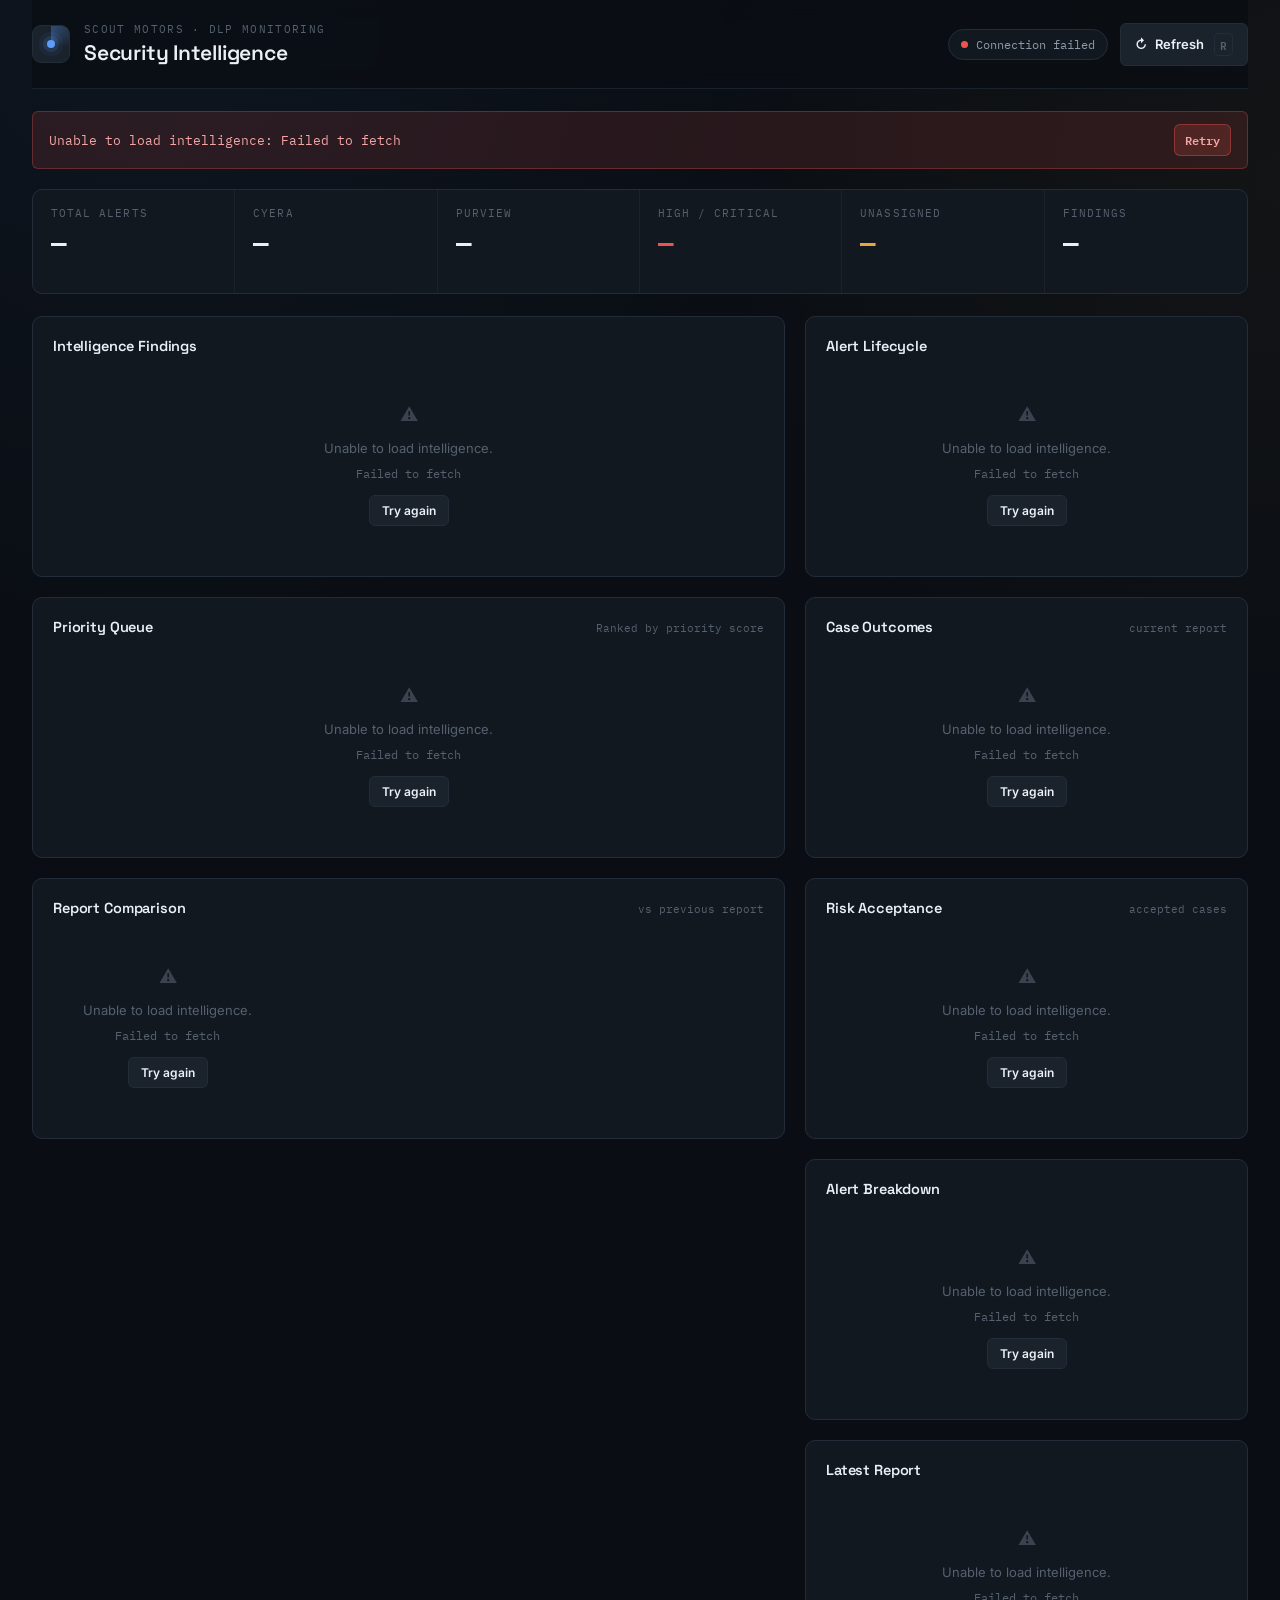
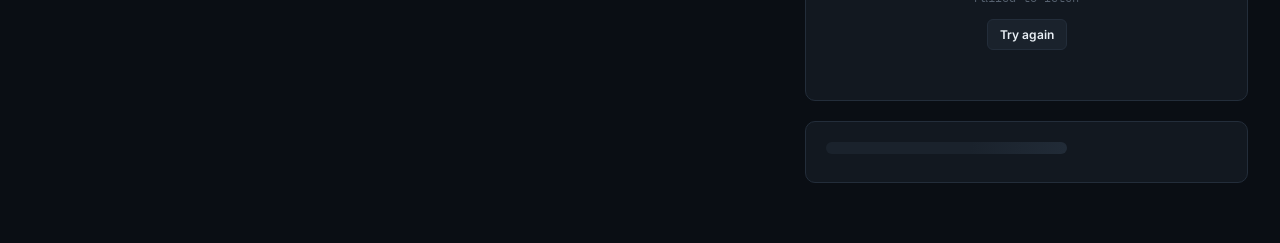
==== intelligence.html @ ea6da0ce "added risk accepted and case outcomes section" ====
<!DOCTYPE html>
<html lang="en">

<head>
    <meta charset="UTF-8">
    <meta name="viewport" content="width=device-width, initial-scale=1.0">
    <title>Security Intelligence</title>

    <link rel="preconnect" href="https://fonts.googleapis.com">
    <link rel="preconnect" href="https://fonts.gstatic.com" crossorigin>
    <link
        href="https://fonts.googleapis.com/css2?family=Space+Grotesk:wght@500;600;700&family=Inter:wght@400;500;600;700&family=IBM+Plex+Mono:wght@400;500;600&display=swap"
        rel="stylesheet">

    <style>
        /* ============================================
       TOKENS
    ============================================ */

        :root {
            --bg: #0a0e14;
            --bg-panel: #121820;
            --bg-raised: #1a222c;
            --bg-raised-hover: #212b37;
            --border: #232d3a;
            --border-soft: #1a222c;
            --border-strong: #2e3a49;

            --text-primary: #eaf0f6;
            --text-secondary: #8d99aa;
            --text-tertiary: #56616f;

            --amber: #e8a63c;
            --amber-dim: rgba(232, 166, 60, .13);
            --red: #ef5350;
            --red-dim: rgba(239, 83, 80, .13);
            --green: #3fb968;
            --green-dim: rgba(63, 185, 104, .13);
            --blue: #5b9df9;
            --blue-dim: rgba(91, 157, 249, .13);
            --grey: #8d99aa;
            --grey-dim: rgba(141, 153, 170, .13);

            --font-display: "Space Grotesk", sans-serif;
            --font-body: "Inter", sans-serif;
            --font-mono: "IBM Plex Mono", monospace;

            --radius: 10px;
            --radius-sm: 6px;

            --ease: cubic-bezier(.4, 0, .2, 1);
        }

        * {
            box-sizing: border-box;
            margin: 0;
            padding: 0;
        }

        html {
            scroll-behavior: smooth;
        }

        body {
            font-family: var(--font-body);
            background: var(--bg);
            background-image:
                radial-gradient(circle at 12% 0%, rgba(91, 157, 249, .05), transparent 45%),
                radial-gradient(circle at 100% 20%, rgba(232, 166, 60, .04), transparent 40%);
            background-attachment: fixed;
            color: var(--text-primary);
            -webkit-font-smoothing: antialiased;
        }

        ::selection {
            background: var(--blue-dim);
            color: var(--text-primary);
        }

        button:focus-visible,
        [tabindex]:focus-visible,
        a:focus-visible {
            outline: 2px solid var(--blue);
            outline-offset: 2px;
            border-radius: 3px;
        }

        /* thin, quiet scrollbars that fit the panel language */
        ::-webkit-scrollbar {
            width: 8px;
            height: 8px;
        }

        ::-webkit-scrollbar-track {
            background: transparent;
        }

        ::-webkit-scrollbar-thumb {
            background: var(--border-strong);
            border-radius: 999px;
        }

        ::-webkit-scrollbar-thumb:hover {
            background: #3a4a5c;
        }

        .page {
            max-width: 1440px;
            margin: 0 auto;
            padding: 0 32px 60px;
        }

        /* ============================================
       TOPBAR (sticky, glassy — the surface you always see)
    ============================================ */

        .topbar {
            position: sticky;
            top: 0;
            z-index: 40;
            display: flex;
            justify-content: space-between;
            align-items: center;
            gap: 20px;
            padding: 22px 0;
            margin-bottom: 22px;
            background: rgba(10, 14, 20, .82);
            backdrop-filter: blur(10px);
            -webkit-backdrop-filter: blur(10px);
            border-bottom: 1px solid var(--border-soft);
        }

        .brand {
            display: flex;
            align-items: center;
            gap: 14px;
        }

        .brand-mark {
            position: relative;
            width: 38px;
            height: 38px;
            border-radius: 9px;
            background: var(--bg-raised);
            border: 1px solid var(--border);
            display: flex;
            align-items: center;
            justify-content: center;
            flex-shrink: 0;
            overflow: hidden;
        }

        /* quiet radar sweep — reinforces "monitoring", not decoration */
        .brand-mark::after {
            content: "";
            position: absolute;
            inset: 0;
            background: conic-gradient(from 0deg, rgba(91, 157, 249, .35), transparent 28%);
            animation: sweep 4s linear infinite;
        }

        .brand-mark::before {
            content: "";
            width: 8px;
            height: 8px;
            border-radius: 50%;
            background: var(--blue);
            box-shadow: 0 0 0 4px var(--blue-dim), 0 0 0 8px rgba(91, 157, 249, .06);
            z-index: 1;
        }

        @keyframes sweep {
            to {
                transform: rotate(360deg);
            }
        }

        .brand-text .eyebrow {
            font-family: var(--font-mono);
            font-size: 11px;
            letter-spacing: .12em;
            color: var(--text-tertiary);
            text-transform: uppercase;
            margin-bottom: 3px;
        }

        .brand-text h1 {
            font-family: var(--font-display);
            font-size: 21px;
            font-weight: 600;
            letter-spacing: -.01em;
        }

        .topbar-actions {
            display: flex;
            align-items: center;
            gap: 12px;
        }

        .live-pill {
            display: flex;
            align-items: center;
            gap: 8px;
            font-family: var(--font-mono);
            font-size: 12px;
            color: var(--text-secondary);
            padding: 7px 12px;
            border: 1px solid var(--border);
            border-radius: 999px;
            background: var(--bg-panel);
            transition: border-color .2s var(--ease);
        }

        .live-dot {
            width: 7px;
            height: 7px;
            border-radius: 50%;
            background: var(--green);
            animation: pulse-dot 2s ease-in-out infinite;
        }

        .live-dot.is-loading {
            background: var(--blue);
        }

        .live-dot.is-error {
            background: var(--red);
            animation: none;
        }

        @keyframes pulse-dot {

            0%,
            100% {
                opacity: 1;
                box-shadow: 0 0 0 0 rgba(63, 185, 104, .45);
            }

            50% {
                opacity: .6;
                box-shadow: 0 0 0 5px rgba(63, 185, 104, 0);
            }
        }

        button {
            font-family: var(--font-body);
            border: none;
            cursor: pointer;
            border-radius: var(--radius-sm);
        }

        .btn-refresh {
            display: flex;
            align-items: center;
            gap: 8px;
            background: var(--bg-raised);
            border: 1px solid var(--border);
            color: var(--text-primary);
            padding: 9px 14px;
            font-size: 13px;
            font-weight: 600;
            transition: background .15s var(--ease), border-color .15s var(--ease), transform .15s var(--ease);
        }

        .btn-refresh:hover {
            background: var(--bg-raised-hover);
            border-color: var(--border-strong);
        }

        .btn-refresh:active {
            transform: scale(.97);
        }

        .btn-refresh .icon {
            display: inline-block;
            transition: transform .5s ease;
            line-height: 1;
        }

        .btn-refresh.is-loading .icon {
            animation: spin .8s linear infinite;
        }

        @keyframes spin {
            to {
                transform: rotate(360deg);
            }
        }

        .kbd-hint {
            font-family: var(--font-mono);
            font-size: 10.5px;
            color: var(--text-tertiary);
            border: 1px solid var(--border);
            border-radius: 4px;
            padding: 1px 5px;
            margin-left: 2px;
        }

        /* ============================================
       STATUS / ERROR BANNER
    ============================================ */

        .status-banner {
            display: none;
            justify-content: space-between;
            align-items: center;
            gap: 14px;
            margin-bottom: 20px;
            padding: 12px 16px;
            border-radius: var(--radius-sm);
            font-size: 13px;
            font-family: var(--font-mono);
            animation: fade-in-down .25s var(--ease);
        }

        .status-banner.loading {
            display: flex;
            background: var(--blue-dim);
            color: #a9c9fb;
            border: 1px solid rgba(91, 157, 249, .25);
        }

        .status-banner.error {
            display: flex;
            background: var(--red-dim);
            color: #f5a5a3;
            border: 1px solid rgba(239, 83, 80, .3);
        }

        .status-banner-text {
            display: flex;
            align-items: center;
            gap: 10px;
        }

        .status-retry {
            background: rgba(239, 83, 80, .18);
            border: 1px solid rgba(239, 83, 80, .4);
            color: #f5a5a3;
            font-family: var(--font-mono);
            font-size: 12px;
            font-weight: 600;
            padding: 5px 10px;
            white-space: nowrap;
            transition: background .15s var(--ease);
        }

        .status-retry:hover {
            background: rgba(239, 83, 80, .3);
        }

        @keyframes fade-in-down {
            from {
                opacity: 0;
                transform: translateY(-6px);
            }

            to {
                opacity: 1;
                transform: translateY(0);
            }
        }

        /* ============================================
       READOUT STRIP
    ============================================ */

        .readout-strip {
            display: grid;
            grid-template-columns: repeat(6, 1fr);
            background: var(--bg-panel);
            border: 1px solid var(--border);
            border-radius: var(--radius);
            margin-bottom: 22px;
            overflow: hidden;
        }

        .readout-cell {
            position: relative;
            padding: 16px 18px;
            border-right: 1px solid var(--border-soft);
            transition: background .15s var(--ease);
        }

        .readout-cell:hover {
            background: rgba(255, 255, 255, .015);
        }

        .readout-cell:last-child {
            border-right: none;
        }

        .readout-label {
            font-family: var(--font-mono);
            font-size: 10.5px;
            letter-spacing: .1em;
            text-transform: uppercase;
            color: var(--text-tertiary);
            margin-bottom: 8px;
        }

        .readout-value {
            font-family: var(--font-mono);
            font-size: 26px;
            font-weight: 600;
            line-height: 1;
            color: var(--text-primary);
            font-variant-numeric: tabular-nums;
            transition: color .2s var(--ease);
        }

        .readout-value.accent-red {
            color: var(--red);
        }

        .readout-value.accent-amber {
            color: var(--amber);
        }

        .readout-value.is-alert {
            animation: value-alert 2.4s ease-in-out infinite;
        }

        @keyframes value-alert {

            0%,
            100% {
                text-shadow: 0 0 0 rgba(239, 83, 80, 0);
            }

            50% {
                text-shadow: 0 0 14px rgba(239, 83, 80, .45);
            }
        }

        .readout-delta {
            margin-top: 8px;
            font-family: var(--font-mono);
            font-size: 11.5px;
            display: flex;
            align-items: center;
            gap: 4px;
            min-height: 15px;
        }

        .readout-delta.up {
            color: var(--red);
        }

        .readout-delta.down {
            color: var(--green);
        }

        .readout-delta.flat {
            color: var(--text-tertiary);
        }

        /* ============================================
       MAIN GRID
    ============================================ */

        .main-grid {
            display: grid;
            grid-template-columns: minmax(0, 1.7fr) minmax(310px, 1fr);
            gap: 20px;
            align-items: start;
        }

        .col {
            display: flex;
            flex-direction: column;
            gap: 20px;
        }

        .panel {
            background: var(--bg-panel);
            border: 1px solid var(--border);
            border-radius: var(--radius);
            padding: 20px;
            transition: border-color .2s var(--ease);
        }

        .panel-head {
            display: flex;
            justify-content: space-between;
            align-items: baseline;
            margin-bottom: 16px;
        }

        .panel-title {
            font-family: var(--font-display);
            font-size: 14.5px;
            font-weight: 600;
            letter-spacing: -.01em;
        }

        .panel-meta {
            font-family: var(--font-mono);
            font-size: 11px;
            color: var(--text-tertiary);
        }

        /* ============================================
       ROW ENTRANCE ANIMATION
       (applied via inline animation-delay from JS —
       purely presentational, no data logic involved)
    ============================================ */

        .row-anim {
            animation: rise-in .35s var(--ease) both;
        }

        @keyframes rise-in {
            from {
                opacity: 0;
                transform: translateY(6px);
            }

            to {
                opacity: 1;
                transform: translateY(0);
            }
        }

        @media (prefers-reduced-motion: reduce) {
            .row-anim {
                animation: none;
            }
        }

        /* ============================================
       FINDINGS
    ============================================ */

        .finding-row {
            display: grid;
            grid-template-columns: 3px 1fr;
            gap: 14px;
            padding: 13px 0;
            border-bottom: 1px solid var(--border-soft);
        }

        .finding-row:last-child {
            border-bottom: none;
            padding-bottom: 0;
        }

        .finding-row:first-child {
            padding-top: 0;
        }

        .finding-bar {
            border-radius: 3px;
        }

        .finding-bar.priority-high {
            background: var(--red);
        }

        .finding-bar.priority-medium {
            background: var(--amber);
        }

        .finding-bar.priority-low {
            background: var(--green);
        }

        .finding-top {
            display: flex;
            justify-content: space-between;
            align-items: center;
            gap: 10px;
            margin-bottom: 5px;
        }

        .finding-type {
            font-family: var(--font-mono);
            font-size: 11px;
            letter-spacing: .06em;
            text-transform: uppercase;
            color: var(--text-secondary);
        }

        .badge {
            font-family: var(--font-mono);
            font-size: 10.5px;
            letter-spacing: .04em;
            text-transform: uppercase;
            font-weight: 600;
            padding: 3px 8px;
            border-radius: 4px;
            white-space: nowrap;
        }

        .badge.priority-high {
            background: var(--red-dim);
            color: var(--red);
        }

        .badge.priority-medium {
            background: var(--amber-dim);
            color: var(--amber);
        }

        .badge.priority-low {
            background: var(--green-dim);
            color: var(--green);
        }

        .finding-message {
            font-size: 13.5px;
            line-height: 1.5;
            color: var(--text-primary);
        }

        /* ============================================
       PRIORITY QUEUE (signature element)
    ============================================ */

        .queue-row {
            display: grid;
            grid-template-columns: 26px 1fr 108px;
            gap: 14px;
            align-items: center;
            padding: 12px 10px;
            border-radius: var(--radius-sm);
            border: 1px solid transparent;
            transition: background .12s var(--ease), border-color .12s var(--ease);
        }

        .queue-row+.queue-row {
            margin-top: 2px;
        }

        .queue-row:hover {
            background: var(--bg-raised);
            border-color: var(--border);
        }

        .queue-rank {
            font-family: var(--font-mono);
            font-size: 12px;
            color: var(--text-tertiary);
            text-align: right;
        }

        .queue-main {
            min-width: 0;
        }

        .queue-name-row {
            display: flex;
            align-items: center;
            gap: 8px;
            margin-bottom: 5px;
        }

        .sev-dot {
            width: 7px;
            height: 7px;
            border-radius: 50%;
            flex-shrink: 0;
        }

        .sev-dot.sev-critical,
        .sev-dot.sev-high {
            background: var(--red);
            box-shadow: 0 0 0 3px var(--red-dim);
        }

        .sev-dot.sev-medium {
            background: var(--amber);
            box-shadow: 0 0 0 3px var(--amber-dim);
        }

        .sev-dot.sev-low {
            background: var(--green);
            box-shadow: 0 0 0 3px var(--green-dim);
        }

        .sev-dot.sev-unknown {
            background: var(--text-tertiary);
        }

        .queue-name {
            font-size: 13.5px;
            font-weight: 500;
            color: var(--text-primary);
            white-space: nowrap;
            overflow: hidden;
            text-overflow: ellipsis;
        }

        .queue-chips {
            display: flex;
            flex-wrap: wrap;
            gap: 6px;
        }

        .chip {
            font-family: var(--font-mono);
            font-size: 10.5px;
            color: var(--text-secondary);
            background: var(--bg-raised);
            border: 1px solid var(--border);
            padding: 2px 7px;
            border-radius: 4px;
            white-space: nowrap;
            transition: border-color .15s var(--ease), color .15s var(--ease);
        }

        .chip:hover {
            border-color: var(--border-strong);
            color: var(--text-primary);
        }

        .chip.chip-status {
            color: var(--text-primary);
            border-color: var(--border-strong);
        }

        .queue-score {
            display: flex;
            flex-direction: column;
            align-items: flex-end;
            gap: 5px;
        }

        .queue-score-value {
            font-family: var(--font-mono);
            font-size: 12px;
            font-weight: 600;
            font-variant-numeric: tabular-nums;
        }

        .score-gauge {
            width: 84px;
            height: 4px;
            border-radius: 3px;
            background: var(--border);
            overflow: hidden;
        }

        .score-gauge-fill {
            height: 100%;
            border-radius: 3px;
            width: 0;
            transition: width .6s var(--ease);
        }

        .score-gauge-fill.priority-high {
            background: var(--red);
        }

        .score-gauge-fill.priority-medium {
            background: var(--amber);
        }

        .score-gauge-fill.priority-low {
            background: var(--green);
        }

        /* ============================================
       COMPARISON
    ============================================ */

        .compare-grid {
            display: grid;
            grid-template-columns: repeat(3, 1fr);
            gap: 12px;
        }

        .compare-card {
            background: var(--bg-raised);
            border: 1px solid var(--border);
            border-radius: var(--radius-sm);
            padding: 14px;
            transition: border-color .15s var(--ease), transform .15s var(--ease);
        }

        .compare-card:hover {
            border-color: var(--border-strong);
            transform: translateY(-1px);
        }

        .compare-label {
            font-family: var(--font-mono);
            font-size: 10.5px;
            letter-spacing: .06em;
            text-transform: uppercase;
            color: var(--text-tertiary);
            margin-bottom: 10px;
        }

        .compare-values {
            display: flex;
            align-items: baseline;
            gap: 7px;
            margin-bottom: 8px;
        }

        .compare-current {
            font-family: var(--font-mono);
            font-size: 22px;
            font-weight: 600;
            font-variant-numeric: tabular-nums;
        }

        .compare-previous {
            font-family: var(--font-mono);
            font-size: 12px;
            color: var(--text-tertiary);
        }

        .compare-delta {
            font-family: var(--font-mono);
            font-size: 12px;
            display: flex;
            align-items: center;
            gap: 4px;
        }

        .compare-delta.up {
            color: var(--red);
        }

        .compare-delta.down {
            color: var(--green);
        }

        .compare-delta.flat {
            color: var(--text-tertiary);
        }

        /* ============================================
       LIFECYCLE
    ============================================ */

        .lifecycle-bar {
            display: flex;
            height: 10px;
            width: 100%;
            border-radius: 999px;
            overflow: hidden;
            background: var(--border);
            margin-bottom: 14px;
        }

        .lifecycle-new {
            height: 100%;
            background: var(--blue);
            width: 0;
            transition: width .6s var(--ease);
        }

        .lifecycle-carried {
            height: 100%;
            background: var(--text-tertiary);
            width: 0;
            transition: width .6s var(--ease) .1s;
        }

        .lifecycle-legend {
            display: flex;
            flex-direction: column;
            gap: 8px;
            font-size: 12.5px;
        }

        .lifecycle-legend-row {
            display: flex;
            align-items: center;
            justify-content: space-between;
        }

        .lifecycle-legend-key {
            display: flex;
            align-items: center;
            gap: 8px;
            color: var(--text-secondary);
        }

        .legend-swatch {
            width: 8px;
            height: 8px;
            border-radius: 2px;
        }

        .legend-swatch.new {
            background: var(--blue);
        }

        .legend-swatch.carried {
            background: var(--text-tertiary);
        }

        .lifecycle-legend-value {
            font-family: var(--font-mono);
            color: var(--text-primary);
            font-variant-numeric: tabular-nums;
        }

        /* ============================================
   SECURITY INTELLIGENCE EXTENSIONS
============================================ */

        /* --------------------------------------------
   GENERIC INTELLIGENCE METRICS
--------------------------------------------- */

        .intel-summary-grid {
            display: grid;
            grid-template-columns: repeat(2, 1fr);
            gap: 8px;
            margin-bottom: 18px;
        }

        .intel-stat {
            background: var(--bg-raised);
            border: 1px solid var(--border);
            border-radius: var(--radius-sm);
            padding: 11px 12px;
        }

        .intel-stat span {
            display: block;
            font-family: var(--font-mono);
            font-size: 9.5px;
            letter-spacing: .06em;
            text-transform: uppercase;
            color: var(--text-tertiary);
            margin-bottom: 6px;
        }

        .intel-stat strong {
            display: block;
            font-family: var(--font-mono);
            font-size: 20px;
            font-weight: 600;
            font-variant-numeric: tabular-nums;
        }

        .intel-stat small {
            display: block;
            margin-top: 5px;
            font-family: var(--font-mono);
            font-size: 10.5px;
            color: var(--text-secondary);
        }

        .intel-stat .accent-amber {
            color: var(--amber);
        }

        .intel-stat .accent-blue {
            color: var(--blue);
        }


        /* --------------------------------------------
   SUBSECTIONS
--------------------------------------------- */

        .intel-subsection {
            margin-top: 18px;
            padding-top: 18px;
            border-top: 1px solid var(--border-soft);
        }

        .intel-subsection-title {
            font-family: var(--font-mono);
            font-size: 10.5px;
            letter-spacing: .08em;
            text-transform: uppercase;
            color: var(--text-tertiary);
            margin-bottom: 12px;
        }


        /* --------------------------------------------
   INTELLIGENCE BARS
--------------------------------------------- */

        .intel-bars {
            display: flex;
            flex-direction: column;
            gap: 8px;
        }

        .intel-bar-row {
            display: grid;
            grid-template-columns: 82px 1fr 34px;
            align-items: center;
            gap: 9px;
        }

        .intel-bar-label {
            font-size: 12px;
            color: var(--text-secondary);
            white-space: nowrap;
            overflow: hidden;
            text-overflow: ellipsis;
        }

        .intel-bar-track {
            height: 6px;
            border-radius: 3px;
            background: var(--bg-raised);
            overflow: hidden;
        }

        .intel-bar-fill {
            height: 100%;
            width: 0;
            border-radius: 3px;
            transition: width .6s var(--ease);
        }

        .intel-bar-fill.tone-red {
            background: var(--red);
        }

        .intel-bar-fill.tone-amber {
            background: var(--amber);
        }

        .intel-bar-fill.tone-green {
            background: var(--green);
        }

        .intel-bar-fill.tone-blue {
            background: var(--blue);
        }

        .intel-bar-value {
            font-family: var(--font-mono);
            font-size: 11.5px;
            color: var(--text-primary);
            text-align: right;
            font-variant-numeric: tabular-nums;
        }


        /* --------------------------------------------
   CASE SEVERITY TABLE
--------------------------------------------- */

        .case-severity-table {
            border: 1px solid var(--border);
            border-radius: var(--radius-sm);
            overflow: hidden;
        }

        .case-severity-header,
        .case-severity-row {
            display: grid;
            grid-template-columns: 1fr 70px 90px;
            align-items: center;
            gap: 10px;
            padding: 9px 10px;
        }

        .case-severity-header {
            background: var(--bg-raised);
            border-bottom: 1px solid var(--border);
            font-family: var(--font-mono);
            font-size: 9.5px;
            color: var(--text-tertiary);
            text-transform: uppercase;
            letter-spacing: .05em;
        }

        .case-severity-row {
            border-bottom: 1px solid var(--border-soft);
        }

        .case-severity-row:last-child {
            border-bottom: none;
        }

        .case-severity-name {
            display: flex;
            align-items: center;
            gap: 8px;
            font-size: 12px;
            color: var(--text-secondary);
        }

        .case-severity-value {
            font-family: var(--font-mono);
            font-size: 11.5px;
            text-align: right;
            color: var(--text-primary);
            font-variant-numeric: tabular-nums;
        }


        /* --------------------------------------------
   CASE FOOTNOTE
--------------------------------------------- */

        .intel-footnote {
            display: flex;
            justify-content: space-between;
            align-items: center;
            margin-top: 14px;
            padding-top: 12px;
            border-top: 1px solid var(--border-soft);
            font-size: 12px;
            color: var(--text-secondary);
        }

        .intel-footnote strong {
            font-family: var(--font-mono);
            color: var(--text-primary);
        }


        /* --------------------------------------------
   RISK ACCEPTANCE HERO
--------------------------------------------- */

        .risk-hero {
            display: grid;
            grid-template-columns: 1.4fr 1fr;
            gap: 8px;
        }

        .risk-total,
        .risk-high {
            background: var(--bg-raised);
            border: 1px solid var(--border);
            border-radius: var(--radius-sm);
            padding: 14px;
        }

        .risk-total span,
        .risk-high span {
            display: block;
            font-family: var(--font-mono);
            font-size: 9.5px;
            letter-spacing: .06em;
            text-transform: uppercase;
            color: var(--text-tertiary);
            margin-bottom: 7px;
        }

        .risk-total strong {
            font-family: var(--font-mono);
            font-size: 28px;
            font-weight: 600;
            font-variant-numeric: tabular-nums;
        }

        .risk-high strong {
            font-family: var(--font-mono);
            font-size: 22px;
            font-weight: 600;
            color: var(--red);
            font-variant-numeric: tabular-nums;
        }

        .risk-high small {
            display: block;
            margin-top: 4px;
            font-family: var(--font-mono);
            font-size: 10.5px;
            color: var(--text-secondary);
        }


        /* --------------------------------------------
   AGING METRICS
--------------------------------------------- */

        .aging-metrics {
            display: grid;
            grid-template-columns: repeat(2, 1fr);
            gap: 7px;
        }

        .aging-metrics>div {
            padding: 9px 10px;
            background: var(--bg-raised);
            border: 1px solid var(--border);
            border-radius: var(--radius-sm);
        }

        .aging-metrics span {
            display: block;
            font-size: 10px;
            color: var(--text-tertiary);
            margin-bottom: 4px;
        }

        .aging-metrics strong {
            font-family: var(--font-mono);
            font-size: 14px;
            font-weight: 600;
            font-variant-numeric: tabular-nums;
        }

        .aging-buckets {
            display: grid;
            grid-template-columns: repeat(4, 1fr);
            gap: 5px;
            margin-top: 8px;
        }

        .aging-bucket {
            padding: 7px 5px;
            text-align: center;
            background: var(--bg-raised);
            border: 1px solid var(--border);
            border-radius: 4px;
        }

        .aging-bucket span {
            display: block;
            font-family: var(--font-mono);
            font-size: 8.5px;
            color: var(--text-tertiary);
        }

        .aging-bucket strong {
            display: block;
            margin-top: 3px;
            font-family: var(--font-mono);
            font-size: 11px;
        }


        /* --------------------------------------------
   RISK LIST
--------------------------------------------- */

        .risk-list {
            display: flex;
            flex-direction: column;
        }

        .risk-list-row {
            display: flex;
            align-items: center;
            justify-content: space-between;
            gap: 10px;
            padding: 9px 0;
            border-bottom: 1px solid var(--border-soft);
        }

        .risk-list-row:last-child {
            border-bottom: none;
            padding-bottom: 0;
        }

        .risk-list-main {
            min-width: 0;
        }

        .risk-list-name {
            display: block;
            font-size: 11.5px;
            line-height: 1.4;
            color: var(--text-secondary);
            white-space: nowrap;
            overflow: hidden;
            text-overflow: ellipsis;
        }

        .risk-list-count {
            flex-shrink: 0;
            display: flex;
            align-items: baseline;
            gap: 6px;
        }

        .risk-list-count strong {
            font-family: var(--font-mono);
            font-size: 12px;
            color: var(--text-primary);
        }

        .risk-list-count span {
            font-family: var(--font-mono);
            font-size: 9.5px;
            color: var(--text-tertiary);
        }


        /* --------------------------------------------
   INLINE EMPTY STATE
--------------------------------------------- */

        .intel-empty-inline {
            padding: 10px 0;
            font-size: 12px;
            color: var(--text-tertiary);
        }


        /* --------------------------------------------
   MOBILE
--------------------------------------------- */

        @media (max-width: 620px) {

            .intel-summary-grid {
                grid-template-columns: 1fr 1fr;
            }

            .risk-hero {
                grid-template-columns: 1fr;
            }

            .case-severity-header,
            .case-severity-row {
                grid-template-columns: 1fr 55px 75px;
            }

            .aging-buckets {
                grid-template-columns: repeat(2, 1fr);
            }

        }

        /* ============================================
       BREAKDOWN BARS
    ============================================ */

        .breakdown-group+.breakdown-group {
            margin-top: 18px;
            padding-top: 18px;
            border-top: 1px solid var(--border-soft);
        }

        .breakdown-group-title {
            font-family: var(--font-mono);
            font-size: 10.5px;
            letter-spacing: .08em;
            text-transform: uppercase;
            color: var(--text-tertiary);
            margin-bottom: 12px;
        }

        .bar-row {
            display: grid;
            grid-template-columns: 88px 1fr 34px;
            align-items: center;
            gap: 10px;
            margin-bottom: 8px;
        }

        .bar-row:last-child {
            margin-bottom: 0;
        }

        .bar-label {
            font-size: 12.5px;
            color: var(--text-secondary);
            white-space: nowrap;
            overflow: hidden;
            text-overflow: ellipsis;
            text-transform: capitalize;
        }

        .bar-track {
            height: 6px;
            border-radius: 3px;
            background: var(--bg-raised);
            overflow: hidden;
        }

        .bar-fill {
            height: 100%;
            border-radius: 3px;
            background: var(--blue);
            width: 0;
            transition: width .6s var(--ease);
        }

        .bar-fill.tone-red {
            background: var(--red);
        }

        .bar-fill.tone-amber {
            background: var(--amber);
        }

        .bar-fill.tone-green {
            background: var(--green);
        }

        .bar-fill.tone-grey {
            background: var(--text-tertiary);
        }

        .bar-value {
            font-family: var(--font-mono);
            font-size: 12px;
            color: var(--text-primary);
            text-align: right;
            font-variant-numeric: tabular-nums;
        }

        /* ============================================
       REPORT / STATUS
    ============================================ */

        .report-grid {
            display: grid;
            grid-template-columns: repeat(2, 1fr);
            gap: 10px;
        }

        .report-item {
            background: var(--bg-raised);
            border: 1px solid var(--border);
            border-radius: var(--radius-sm);
            padding: 11px 12px;
            transition: border-color .15s var(--ease);
        }

        .report-item:hover {
            border-color: var(--border-strong);
        }

        .report-item span {
            display: block;
            font-family: var(--font-mono);
            font-size: 10px;
            letter-spacing: .06em;
            text-transform: uppercase;
            color: var(--text-tertiary);
            margin-bottom: 5px;
        }

        .report-item strong {
            font-size: 13px;
            font-weight: 600;
            font-family: var(--font-mono);
        }

        .status-footer {
            display: flex;
            align-items: center;
            gap: 12px;
        }

        .status-footer-dot {
            width: 9px;
            height: 9px;
            border-radius: 50%;
            background: var(--green);
            flex-shrink: 0;
            box-shadow: 0 0 0 4px var(--green-dim);
        }

        .status-footer-text strong {
            display: block;
            font-size: 13px;
            margin-bottom: 3px;
        }

        .status-footer-text span {
            font-family: var(--font-mono);
            font-size: 12px;
            color: var(--text-secondary);
        }

        /* ============================================
       EMPTY / ERROR STATES
    ============================================ */

        .empty-state {
            padding: 30px 10px;
            text-align: center;
            color: var(--text-tertiary);
            font-size: 13px;
            line-height: 1.6;
        }

        .empty-state .empty-icon {
            font-size: 18px;
            margin-bottom: 8px;
            opacity: .6;
        }

        .empty-state small {
            display: block;
            margin-top: 6px;
            font-family: var(--font-mono);
            font-size: 11.5px;
            color: var(--text-tertiary);
        }

        /* ============================================
       SKELETON LOADERS
       (shown before first successful fetch)
    ============================================ */

        .skel {
            border-radius: var(--radius-sm);
            background: linear-gradient(100deg, var(--bg-raised) 30%, var(--bg-raised-hover) 50%, var(--bg-raised) 70%);
            background-size: 200% 100%;
            animation: shimmer 1.6s ease-in-out infinite;
        }

        @keyframes shimmer {
            0% {
                background-position: 140% 0;
            }

            100% {
                background-position: -40% 0;
            }
        }

        .skel-line {
            height: 12px;
            margin-bottom: 8px;
        }

        .skel-row {
            height: 44px;
            margin-bottom: 10px;
        }

        .skel-row:last-child {
            margin-bottom: 0;
        }

        @media (prefers-reduced-motion: reduce) {
            .skel {
                animation: none;
                background: var(--bg-raised);
            }
        }

        /* ============================================
       RESPONSIVE
    ============================================ */

        @media (max-width: 1100px) {
            .readout-strip {
                grid-template-columns: repeat(3, 1fr);
            }

            .readout-cell:nth-child(3) {
                border-right: none;
            }

            .readout-cell:nth-child(n+4) {
                border-top: 1px solid var(--border-soft);
            }

            .main-grid {
                grid-template-columns: 1fr;
            }
        }

        @media (max-width: 620px) {
            .page {
                padding: 0 18px 40px;
            }

            .topbar {
                flex-direction: column;
                align-items: flex-start;
                gap: 14px;
                padding: 16px 0;
            }

            .topbar-actions {
                width: 100%;
                justify-content: space-between;
            }

            .readout-strip {
                grid-template-columns: repeat(2, 1fr);
            }

            .readout-cell:nth-child(2n) {
                border-right: none;
            }

            .readout-cell:nth-child(n+3) {
                border-top: 1px solid var(--border-soft);
            }

            .compare-grid {
                grid-template-columns: 1fr;
            }

            .report-grid {
                grid-template-columns: 1fr;
            }

            .queue-row {
                grid-template-columns: 20px 1fr;
            }

            .queue-score {
                grid-column: 2;
                flex-direction: row;
                align-items: center;
                margin-top: 4px;
            }

            .kbd-hint {
                display: none;
            }
        }

        @media (prefers-reduced-motion: reduce) {

            .live-dot,
            .btn-refresh .icon,
            .brand-mark::after,
            .readout-value.is-alert {
                animation: none !important;
            }
        }
    </style>
</head>


<body>

    <div class="page">

        <!-- ============================================
         TOPBAR
    ============================================ -->

        <header class="topbar">

            <div class="brand">
                <div class="brand-mark"></div>
                <div class="brand-text">
                    <div class="eyebrow">Scout Motors &middot; DLP Monitoring</div>
                    <h1>Security Intelligence</h1>
                </div>
            </div>

            <div class="topbar-actions">

                <div class="live-pill">
                    <span id="live-dot" class="live-dot"></span>
                    <span id="live-label">Connecting&hellip;</span>
                </div>

                <button class="btn-refresh" id="refresh-button" type="button" title="Refresh (R)">
                    <span class="icon">&#8635;</span>
                    <span>Refresh</span>
                    <span class="kbd-hint">R</span>
                </button>

            </div>

        </header>


        <!-- ============================================
         STATUS BANNER
    ============================================ -->

        <div id="status" class="status-banner"></div>


        <!-- ============================================
         READOUT STRIP
    ============================================ -->

        <section class="readout-strip">

            <div class="readout-cell">
                <div class="readout-label">Total Alerts</div>
                <div id="total-alerts" class="readout-value">&mdash;</div>
                <div id="total-delta" class="readout-delta"></div>
            </div>

            <div class="readout-cell">
                <div class="readout-label">Cyera</div>
                <div id="cyera-alerts" class="readout-value">&mdash;</div>
                <div id="cyera-delta" class="readout-delta"></div>
            </div>

            <div class="readout-cell">
                <div class="readout-label">Purview</div>
                <div id="purview-alerts" class="readout-value">&mdash;</div>
                <div id="purview-delta" class="readout-delta"></div>
            </div>

            <div class="readout-cell">
                <div class="readout-label">High / Critical</div>
                <div id="highrisk-alerts" class="readout-value accent-red">&mdash;</div>
            </div>

            <div class="readout-cell">
                <div class="readout-label">Unassigned</div>
                <div id="unassigned-alerts" class="readout-value accent-amber">&mdash;</div>
            </div>

            <div class="readout-cell">
                <div class="readout-label">Findings</div>
                <div id="insight-count" class="readout-value">&mdash;</div>
            </div>

        </section>


        <!-- ============================================
         MAIN GRID
    ============================================ -->

        <div class="main-grid">

            <!-- LEFT COLUMN -->
            <div class="col">

                <section class="panel">
                    <div class="panel-head">
                        <div class="panel-title">Intelligence Findings</div>
                        <div class="panel-meta" id="findings-meta"></div>
                    </div>
                    <div id="insights-container">
                        <div class="skel skel-line" style="width:70%;"></div>
                        <div class="skel skel-line" style="width:92%;"></div>
                        <div class="skel skel-line" style="width:55%;"></div>
                    </div>
                </section>

                <section class="panel">
                    <div class="panel-head">
                        <div class="panel-title">Priority Queue</div>
                        <div class="panel-meta">Ranked by priority score</div>
                    </div>
                    <div id="queue-container">
                        <div class="skel skel-row"></div>
                        <div class="skel skel-row"></div>
                        <div class="skel skel-row"></div>
                    </div>
                </section>

                <section class="panel">
                    <div class="panel-head">
                        <div class="panel-title">Report Comparison</div>
                        <div class="panel-meta">vs previous report</div>
                    </div>
                    <div id="comparison-container" class="compare-grid">
                        <div class="skel skel-row"></div>
                        <div class="skel skel-row"></div>
                        <div class="skel skel-row"></div>
                    </div>
                </section>

            </div>


            <!-- RIGHT COLUMN -->
            <div class="col">

                <!-- ============================================
         ALERT LIFECYCLE
    ============================================= -->

                <section class="panel">

                    <div class="panel-head">
                        <div class="panel-title">
                            Alert Lifecycle
                        </div>
                    </div>

                    <div id="lifecycle-container">

                        <div class="skel skel-line" style="height:10px; border-radius:999px; margin-bottom:14px;"></div>

                        <div class="skel skel-line" style="width:80%;"></div>

                        <div class="skel skel-line" style="width:60%;"></div>

                    </div>

                </section>


                <!-- ============================================
         CASE OUTCOMES
    ============================================= -->

                <section class="panel">

                    <div class="panel-head">

                        <div class="panel-title">
                            Case Outcomes
                        </div>

                        <div class="panel-meta">
                            current report
                        </div>

                    </div>

                    <div id="case-outcome-container">

                        <div class="skel skel-row"></div>
                        <div class="skel skel-row"></div>
                        <div class="skel skel-row"></div>

                    </div>

                </section>


                <!-- ============================================
         RISK ACCEPTANCE
    ============================================= -->

                <section class="panel">

                    <div class="panel-head">

                        <div class="panel-title">
                            Risk Acceptance
                        </div>

                        <div class="panel-meta">
                            accepted cases
                        </div>

                    </div>

                    <div id="risk-acceptance-container">

                        <div class="skel skel-row"></div>
                        <div class="skel skel-row"></div>
                        <div class="skel skel-row"></div>

                    </div>

                </section>


                <!-- ============================================
         ALERT BREAKDOWN
    ============================================= -->

                <section class="panel">

                    <div class="panel-head">
                        <div class="panel-title">
                            Alert Breakdown
                        </div>
                    </div>

                    <div id="alert-breakdown">

                        <div class="skel skel-line" style="width:40%;"></div>

                        <div class="skel skel-line" style="width:95%;"></div>

                        <div class="skel skel-line" style="width:80%;"></div>

                        <div class="skel skel-line" style="width:65%;"></div>

                    </div>

                </section>


                <!-- ============================================
         LATEST REPORT
    ============================================= -->

                <section class="panel">

                    <div class="panel-head">
                        <div class="panel-title">
                            Latest Report
                        </div>
                    </div>

                    <div id="report-container">

                        <div class="skel skel-row"></div>

                    </div>

                </section>


                <!-- ============================================
         GENERATED STATUS
    ============================================= -->

                <section class="panel">

                    <div id="generated-container" class="status-footer">

                        <div class="skel skel-line" style="width:60%;"></div>

                    </div>

                </section>

            </div>

        </div>

    </div>


    <script src="./js/intelligence.js"></script>

</body>

</html>
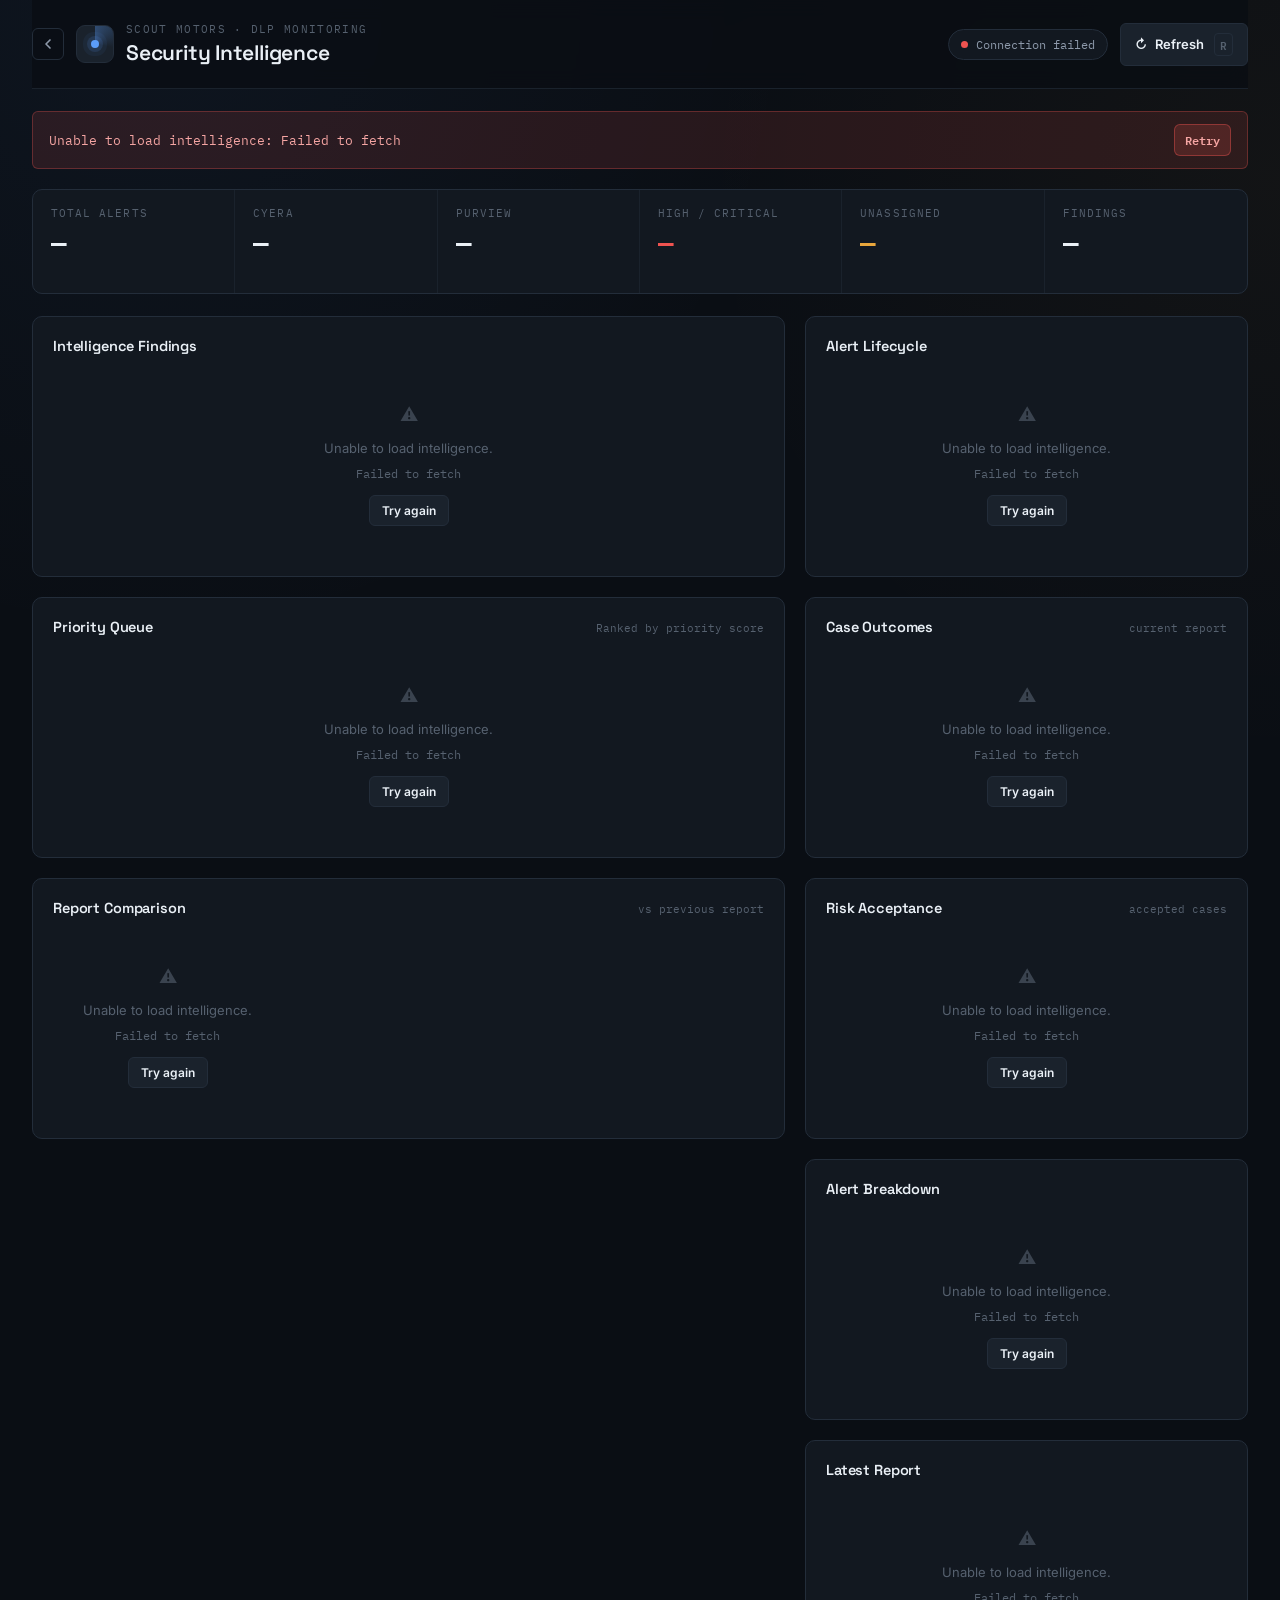
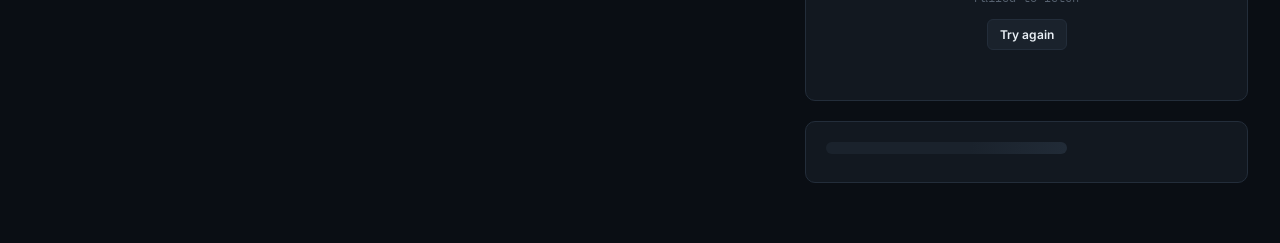
==== commit 291e2534: "added proper nav to security intelligence" ====
--- a/intelligence.html
+++ b/intelligence.html
@@ -1621,11 +1621,52 @@
                 animation: none !important;
             }
         }
+
+        .brand {
+            display: flex;
+            align-items: center;
+            gap: 12px;
+        }
+
+        .back-button {
+            display: flex;
+            align-items: center;
+            justify-content: center;
+            width: 32px;
+            height: 32px;
+            flex-shrink: 0;
+            border: 1px solid var(--border);
+            border-radius: var(--radius-sm);
+            background: var(--surface);
+            color: var(--text-secondary);
+            box-shadow: var(--shadow-xs);
+            transition: background 160ms ease, border-color 160ms ease,
+                color 160ms ease, transform 160ms ease;
+        }
+
+        .back-button:hover {
+            background: var(--signal-soft);
+            border-color: var(--signal-line);
+            color: var(--signal-dark);
+        }
+
+        .back-button:active {
+            transform: scale(0.94);
+        }
+
+        .back-button svg {
+            transition: transform 160ms ease;
+        }
+
+        .back-button:hover svg {
+            transform: translateX(-1px);
+        }
     </style>
 </head>
 
 
 <body>
+
 
     <div class="page">
 
@@ -1636,7 +1677,15 @@
         <header class="topbar">
 
             <div class="brand">
+                <button class="back-button" onclick="window.location.href='index.html'" title="Back to dashboard">
+                    <svg width="16" height="16" viewBox="0 0 24 24" fill="none" stroke="currentColor"
+                        stroke-width="2.5">
+                        <path d="M15 18l-6-6 6-6" stroke-linecap="round" stroke-linejoin="round" />
+                    </svg>
+                </button>
+
                 <div class="brand-mark"></div>
+
                 <div class="brand-text">
                     <div class="eyebrow">Scout Motors &middot; DLP Monitoring</div>
                     <h1>Security Intelligence</h1>
@@ -1644,7 +1693,6 @@
             </div>
 
             <div class="topbar-actions">
-
                 <div class="live-pill">
                     <span id="live-dot" class="live-dot"></span>
                     <span id="live-label">Connecting&hellip;</span>
@@ -1655,7 +1703,6 @@
                     <span>Refresh</span>
                     <span class="kbd-hint">R</span>
                 </button>
-
             </div>
 
         </header>
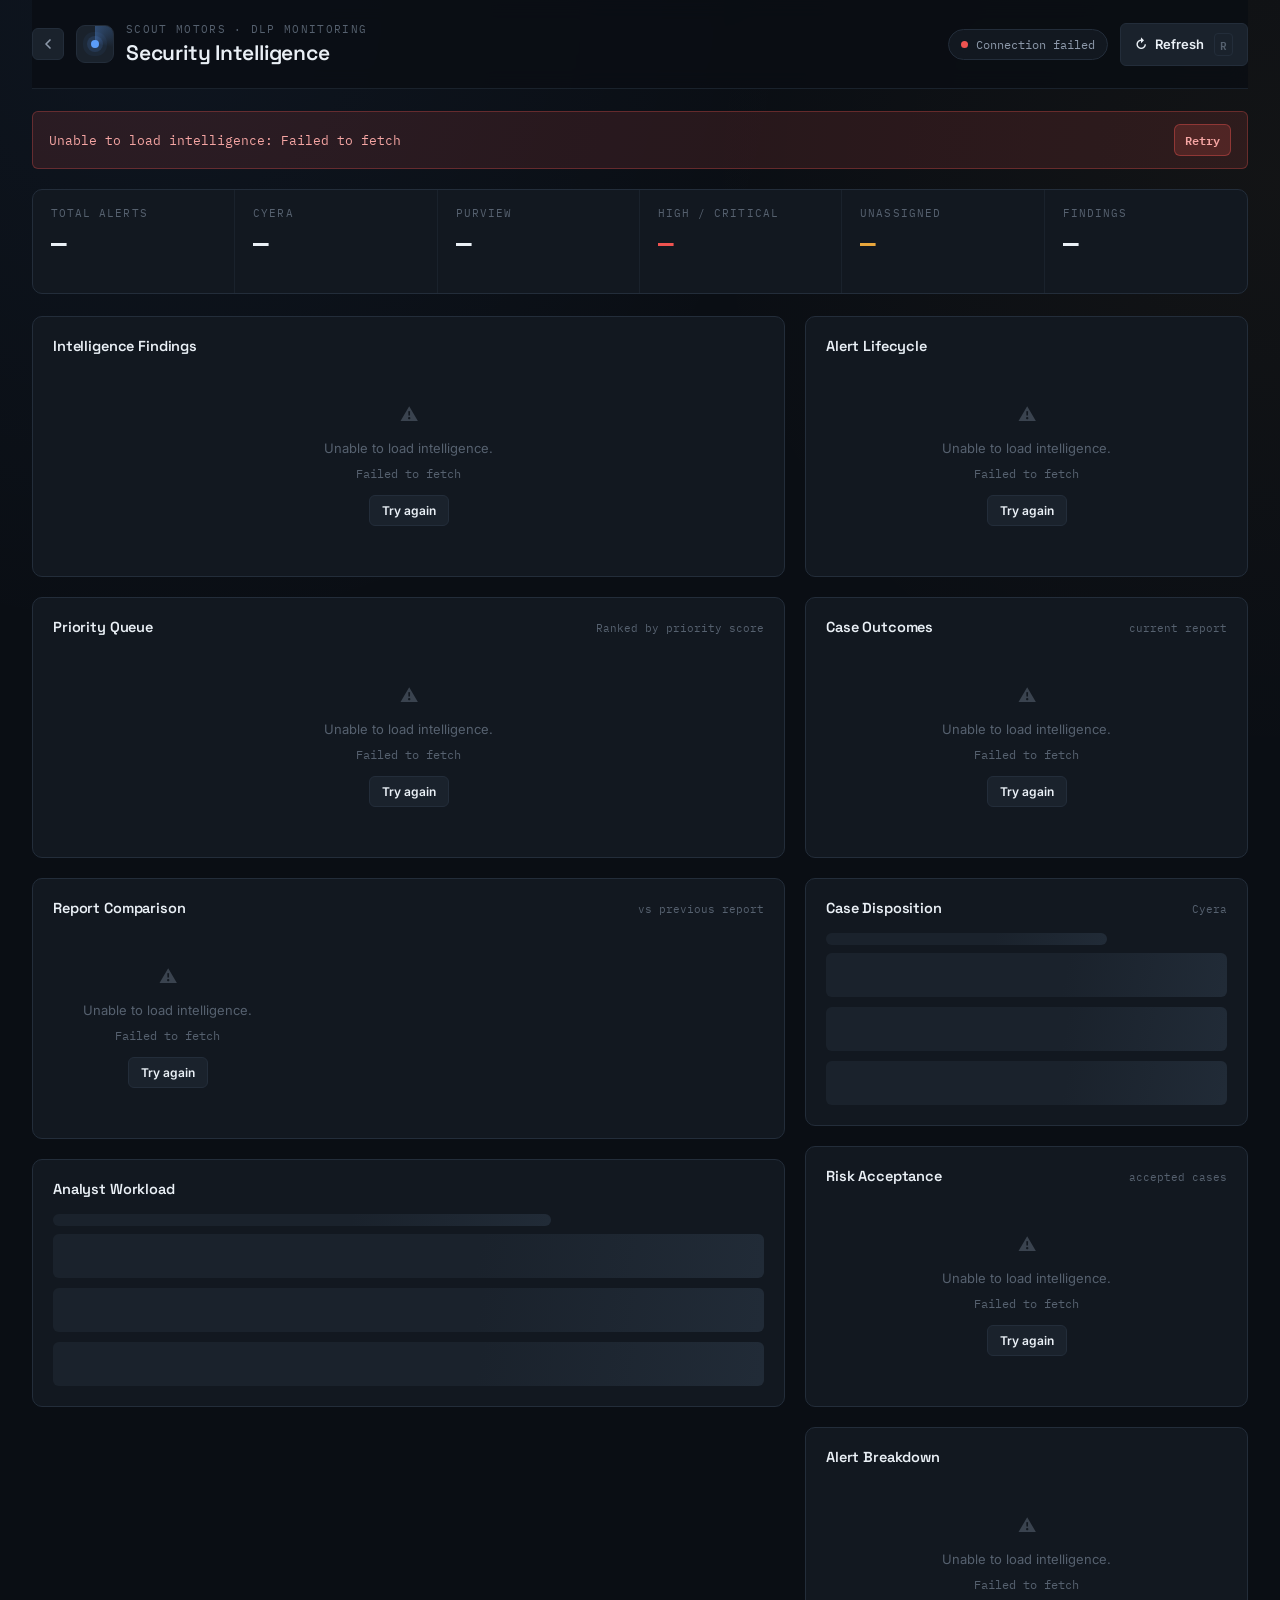
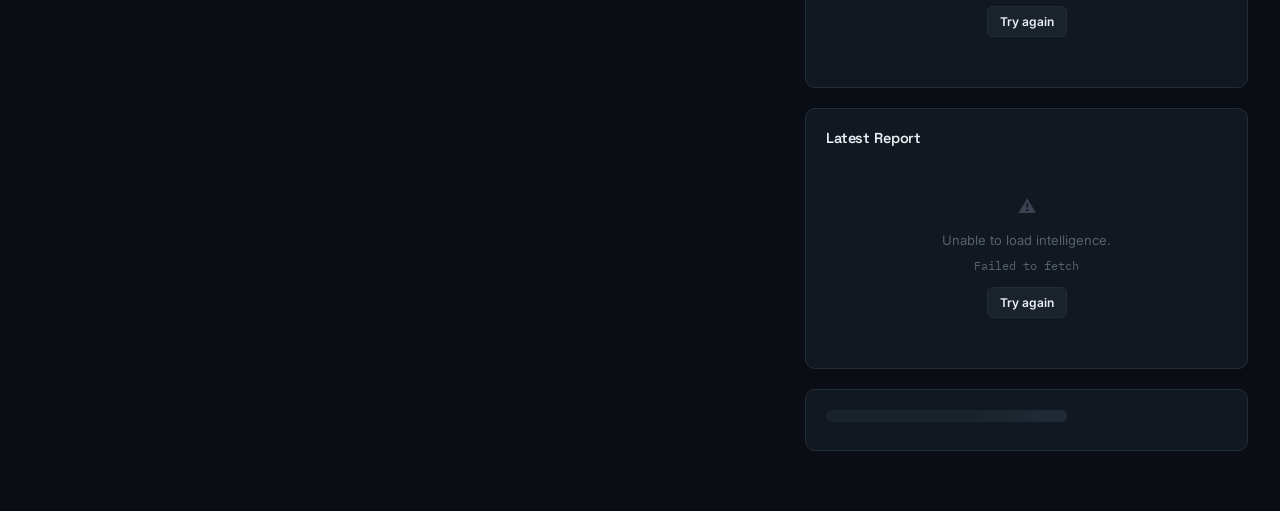
==== commit 28af7fb0: "added workload and disposition" ====
--- a/intelligence.html
+++ b/intelligence.html
@@ -1637,17 +1637,16 @@
             flex-shrink: 0;
             border: 1px solid var(--border);
             border-radius: var(--radius-sm);
-            background: var(--surface);
+            background: var(--bg-raised);
             color: var(--text-secondary);
-            box-shadow: var(--shadow-xs);
             transition: background 160ms ease, border-color 160ms ease,
                 color 160ms ease, transform 160ms ease;
         }
 
         .back-button:hover {
-            background: var(--signal-soft);
-            border-color: var(--signal-line);
-            color: var(--signal-dark);
+            background: var(--blue-dim);
+            border-color: var(--blue);
+            color: var(--blue);
         }
 
         .back-button:active {
@@ -1802,6 +1801,29 @@
                     </div>
                 </section>
 
+
+                <!-- ============================================
+         ANALYST WORKLOAD  (cyeraWorkIntelligence)
+    ============================================= -->
+
+                <section class="panel">
+
+                    <div class="panel-head">
+                        <div class="panel-title">
+                            Analyst Workload
+                        </div>
+                        <div class="panel-meta" id="workload-meta"></div>
+                    </div>
+
+                    <div id="workload-container">
+                        <div class="skel skel-line" style="width:70%;"></div>
+                        <div class="skel skel-row"></div>
+                        <div class="skel skel-row"></div>
+                        <div class="skel skel-row"></div>
+                    </div>
+
+                </section>
+
             </div>
 
 
@@ -1863,6 +1885,36 @@
 
 
                 <!-- ============================================
+         CASE DISPOSITION  (cyeraDispositionIntelligence)
+    ============================================= -->
+
+                <section class="panel">
+
+                    <div class="panel-head">
+
+                        <div class="panel-title">
+                            Case Disposition
+                        </div>
+
+                        <div class="panel-meta" id="disposition-meta">
+                            Cyera
+                        </div>
+
+                    </div>
+
+                    <div id="disposition-container">
+
+                        <div class="skel skel-line" style="width:70%;"></div>
+                        <div class="skel skel-row"></div>
+                        <div class="skel skel-row"></div>
+                        <div class="skel skel-row"></div>
+
+                    </div>
+
+                </section>
+
+
+                <!-- ============================================
          RISK ACCEPTANCE
     ============================================= -->
 
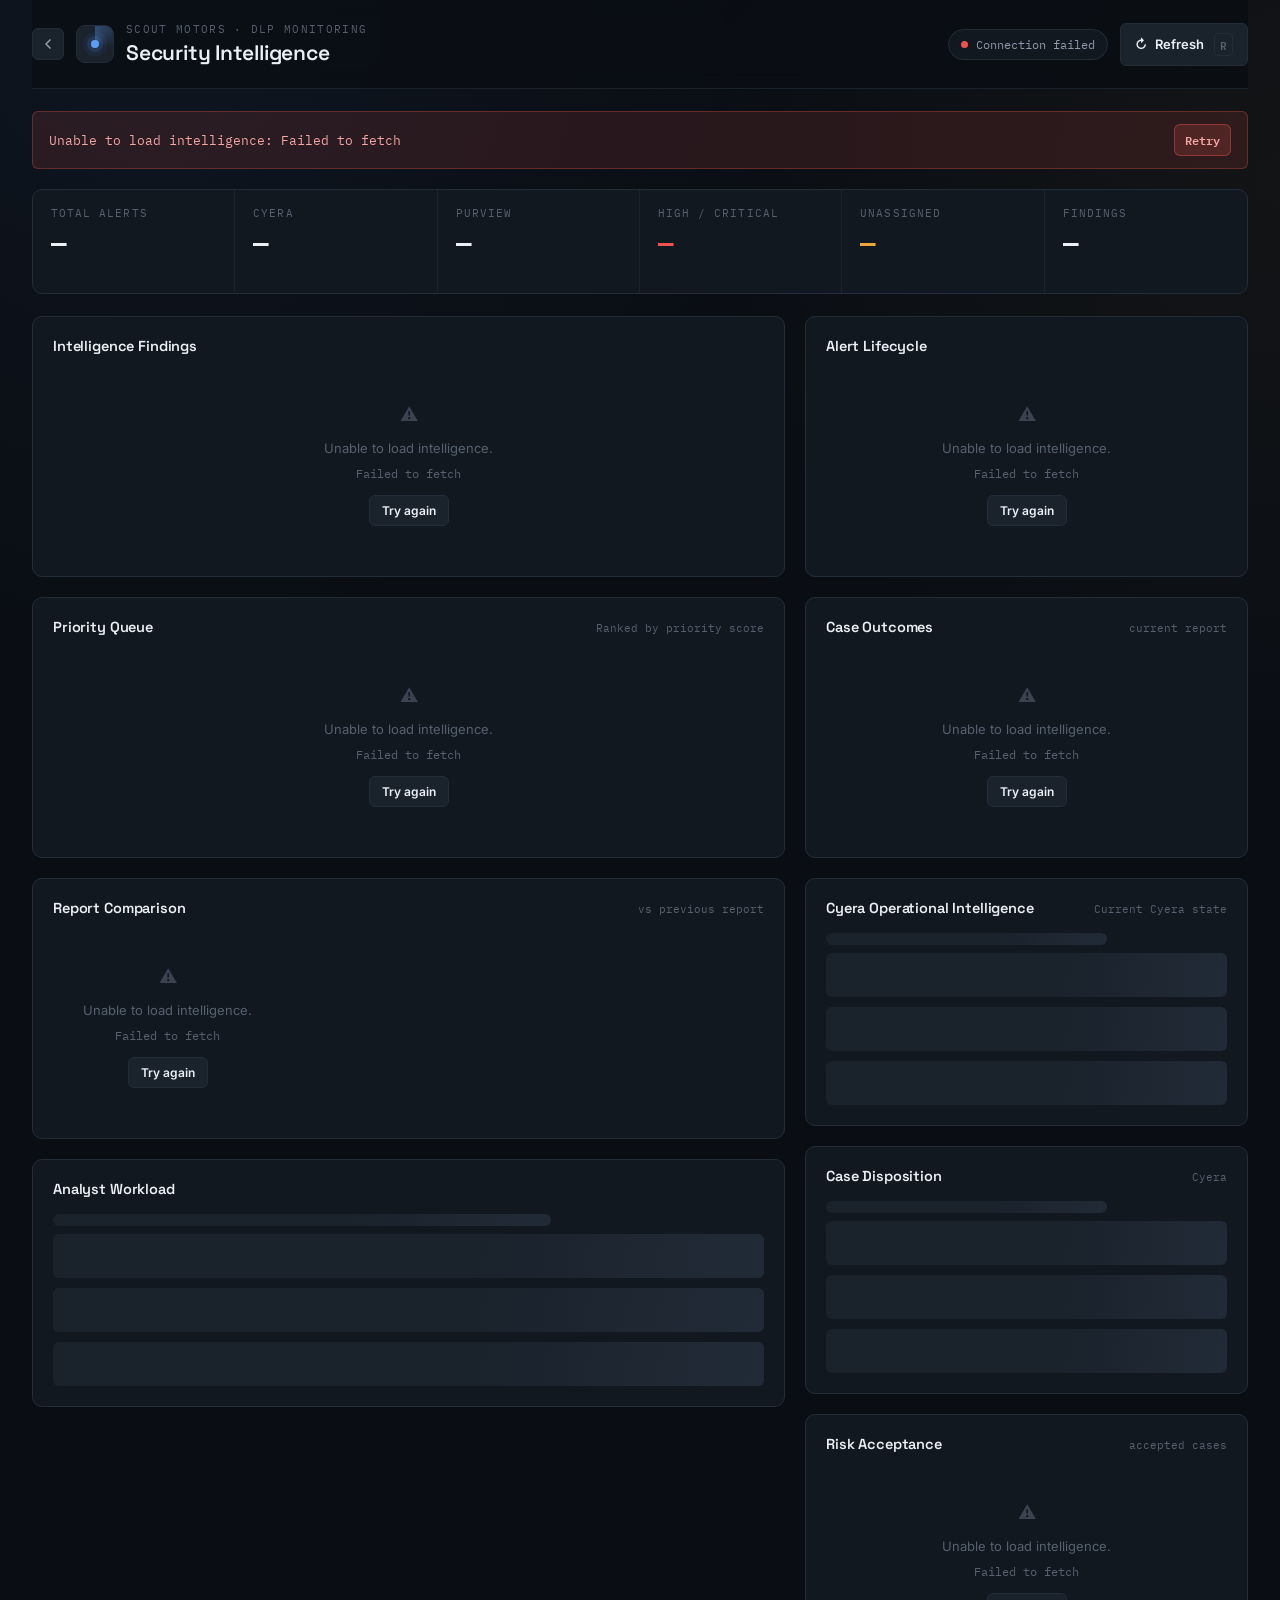
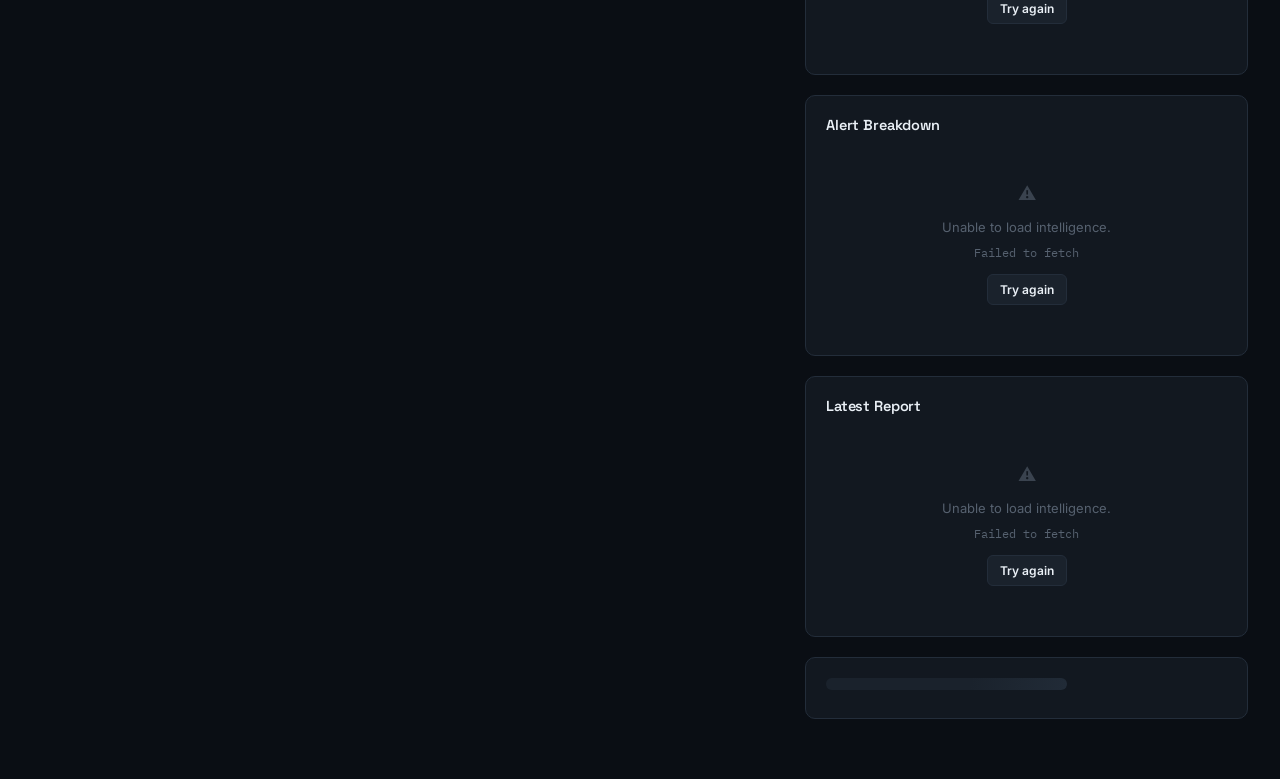
==== commit 620a97b6: "added cyeraOperational Intelligence" ====
--- a/intelligence.html
+++ b/intelligence.html
@@ -1883,7 +1883,44 @@
 
                 </section>
 
-
+<!-- ============================================
+     CYERA OPERATIONAL INTELLIGENCE
+     ============================================= -->
+
+<section class="panel">
+
+    <div class="panel-head">
+
+        <div class="panel-title">
+            Cyera Operational Intelligence
+        </div>
+
+        <div
+            class="panel-meta"
+            id="operational-intelligence-meta"
+        >
+            Current Cyera state
+        </div>
+
+    </div>
+
+
+    <div id="operational-intelligence-container">
+
+        <div
+            class="skel skel-line"
+            style="width:70%;"
+        ></div>
+
+        <div class="skel skel-row"></div>
+
+        <div class="skel skel-row"></div>
+
+        <div class="skel skel-row"></div>
+
+    </div>
+
+</section>
                 <!-- ============================================
          CASE DISPOSITION  (cyeraDispositionIntelligence)
     ============================================= -->
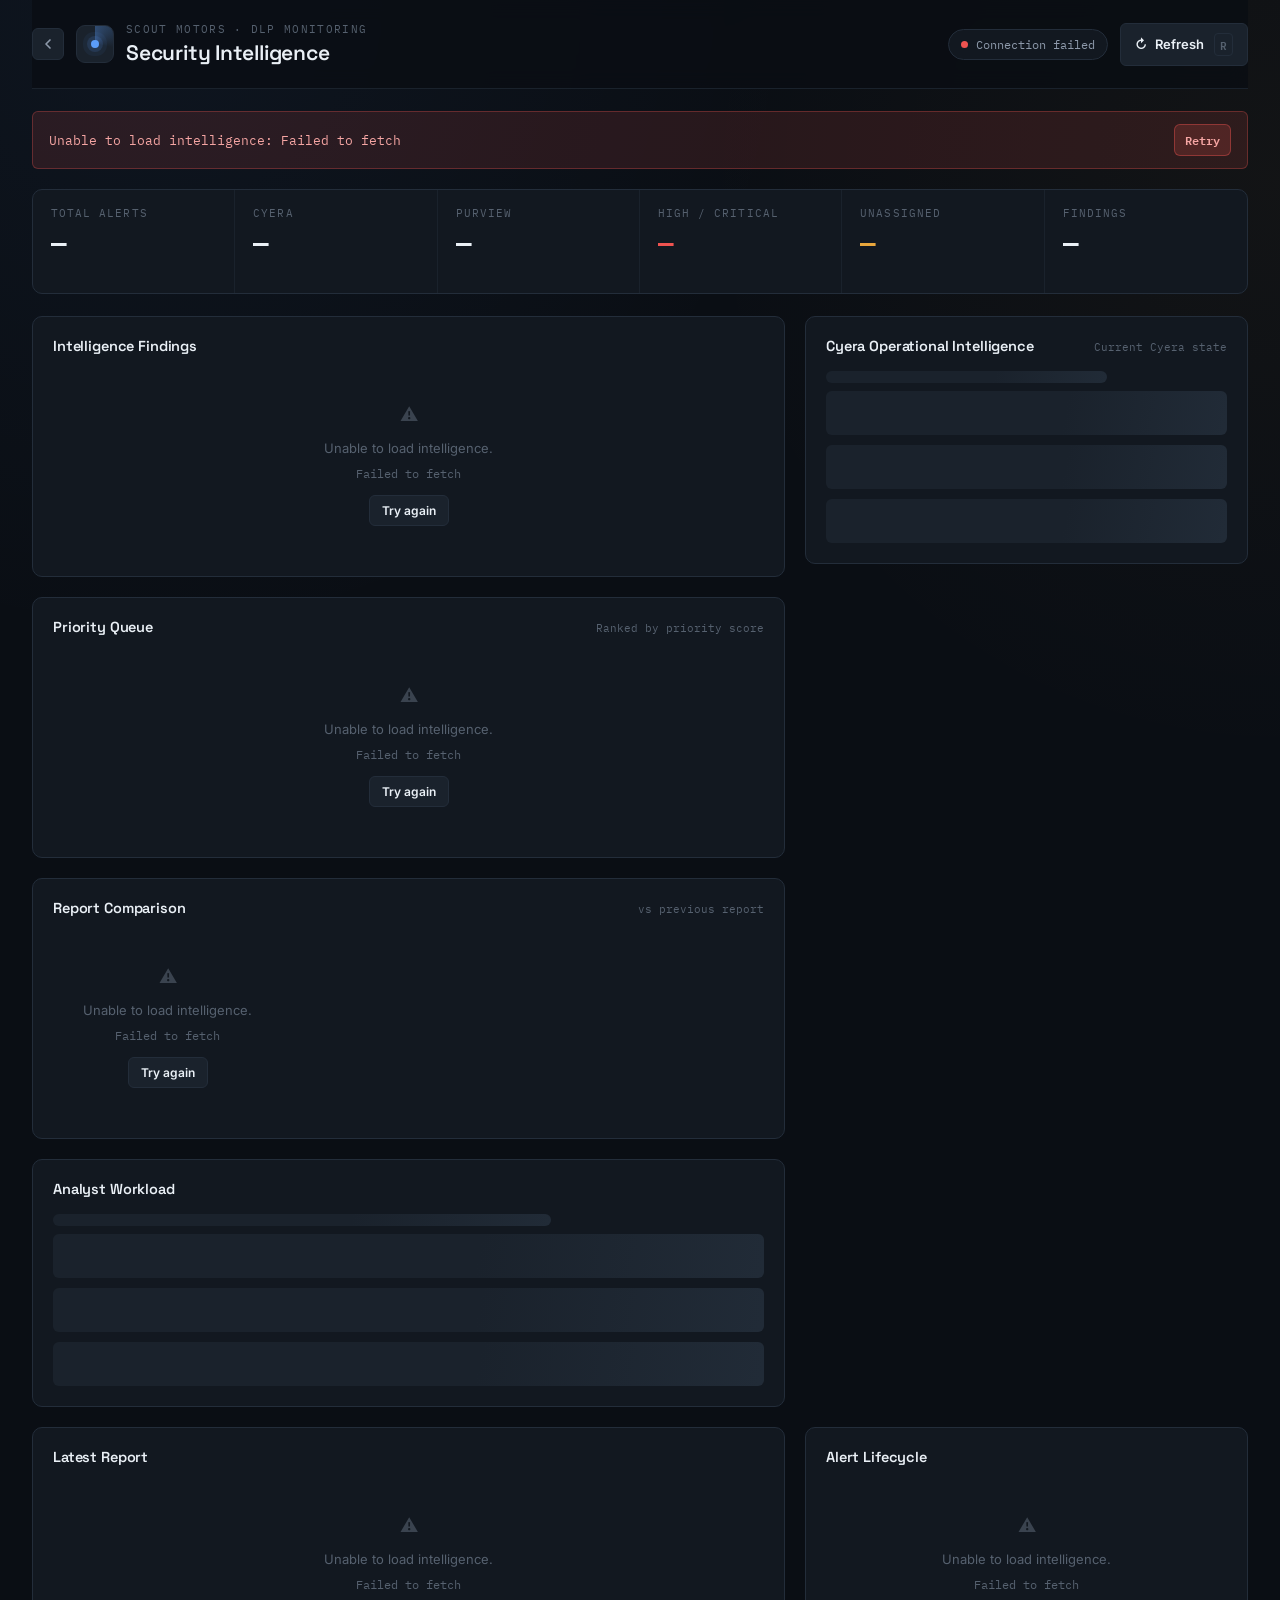
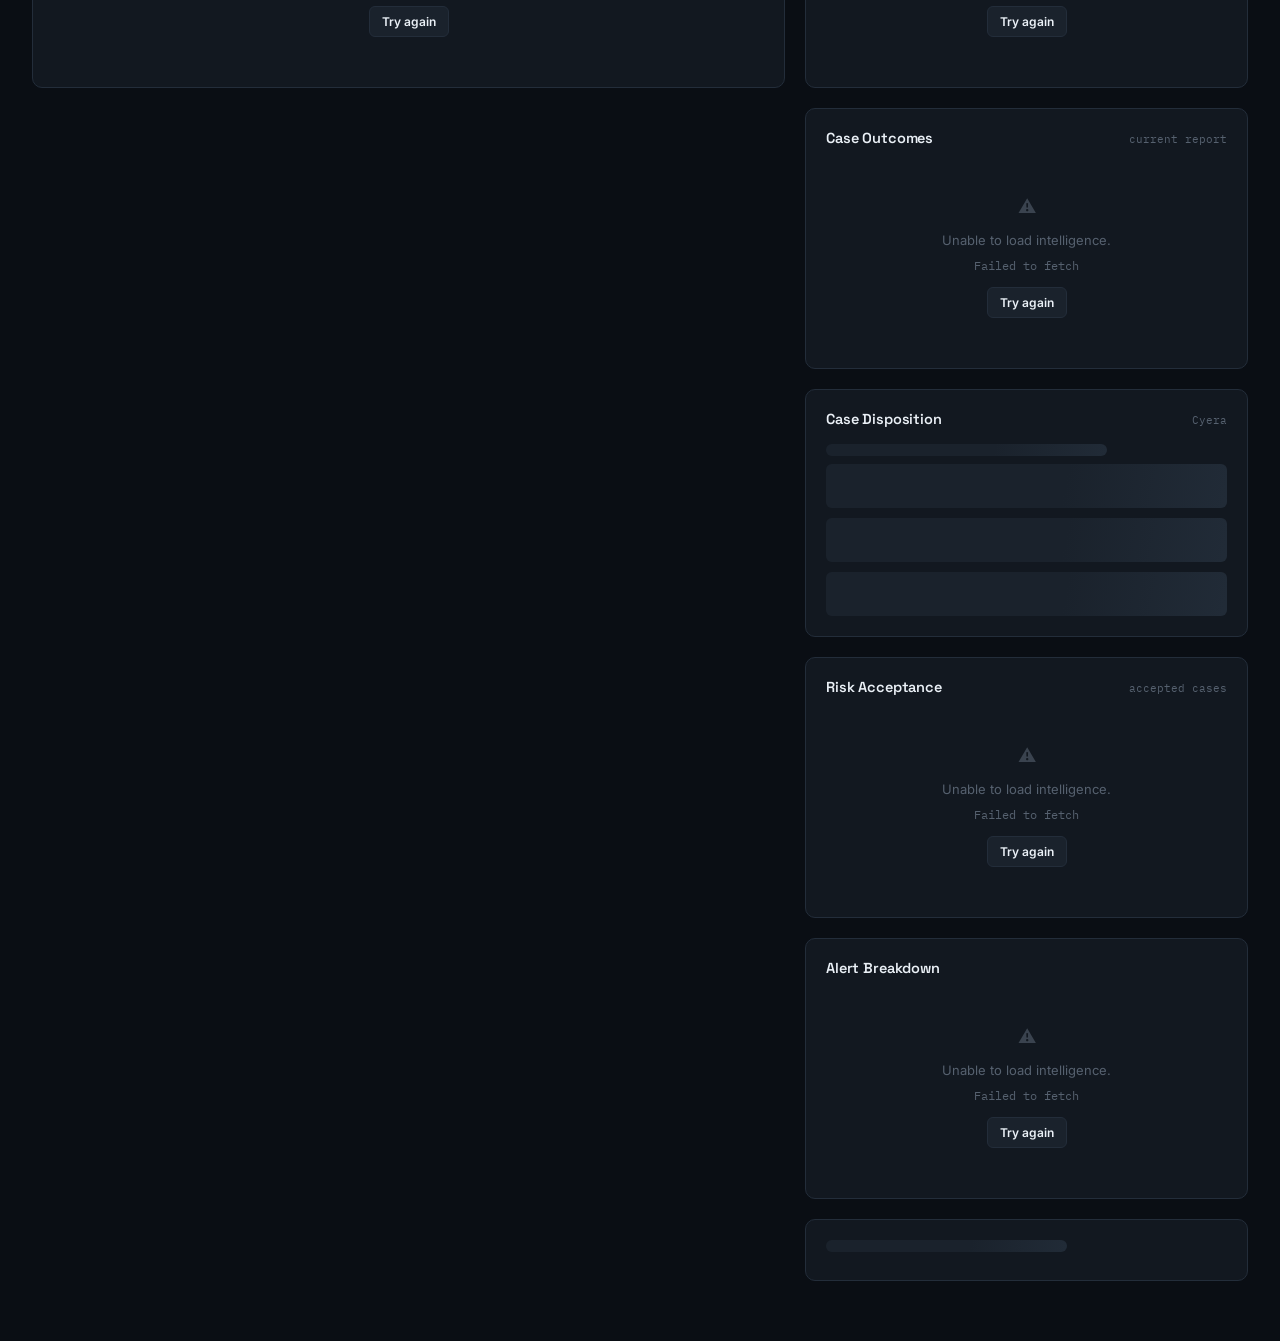
==== commit aad8505e: "reaaranged the grid" ====
--- a/intelligence.html
+++ b/intelligence.html
@@ -1825,8 +1825,57 @@
                 </section>
 
             </div>
-
-
+            <!-- ============================================
+     CYERA OPERATIONAL INTELLIGENCE
+     ============================================= -->
+
+            <section class="panel">
+
+                <div class="panel-head">
+
+                    <div class="panel-title">
+                        Cyera Operational Intelligence
+                    </div>
+
+                    <div class="panel-meta" id="operational-intelligence-meta">
+                        Current Cyera state
+                    </div>
+
+                </div>
+
+
+                <div id="operational-intelligence-container">
+
+                    <div class="skel skel-line" style="width:70%;"></div>
+
+                    <div class="skel skel-row"></div>
+
+                    <div class="skel skel-row"></div>
+
+                    <div class="skel skel-row"></div>
+
+                </div>
+
+            </section>
+            <!-- ============================================
+         LATEST REPORT
+    ============================================= -->
+
+            <section class="panel">
+
+                <div class="panel-head">
+                    <div class="panel-title">
+                        Latest Report
+                    </div>
+                </div>
+
+                <div id="report-container">
+
+                    <div class="skel skel-row"></div>
+
+                </div>
+
+            </section>
             <!-- RIGHT COLUMN -->
             <div class="col">
 
@@ -1883,44 +1932,7 @@
 
                 </section>
 
-<!-- ============================================
-     CYERA OPERATIONAL INTELLIGENCE
-     ============================================= -->
-
-<section class="panel">
-
-    <div class="panel-head">
-
-        <div class="panel-title">
-            Cyera Operational Intelligence
-        </div>
-
-        <div
-            class="panel-meta"
-            id="operational-intelligence-meta"
-        >
-            Current Cyera state
-        </div>
-
-    </div>
-
-
-    <div id="operational-intelligence-container">
-
-        <div
-            class="skel skel-line"
-            style="width:70%;"
-        ></div>
-
-        <div class="skel skel-row"></div>
-
-        <div class="skel skel-row"></div>
-
-        <div class="skel skel-row"></div>
-
-    </div>
-
-</section>
+
                 <!-- ============================================
          CASE DISPOSITION  (cyeraDispositionIntelligence)
     ============================================= -->
@@ -2007,25 +2019,7 @@
                 </section>
 
 
-                <!-- ============================================
-         LATEST REPORT
-    ============================================= -->
-
-                <section class="panel">
-
-                    <div class="panel-head">
-                        <div class="panel-title">
-                            Latest Report
-                        </div>
-                    </div>
-
-                    <div id="report-container">
-
-                        <div class="skel skel-row"></div>
-
-                    </div>
-
-                </section>
+
 
 
                 <!-- ============================================
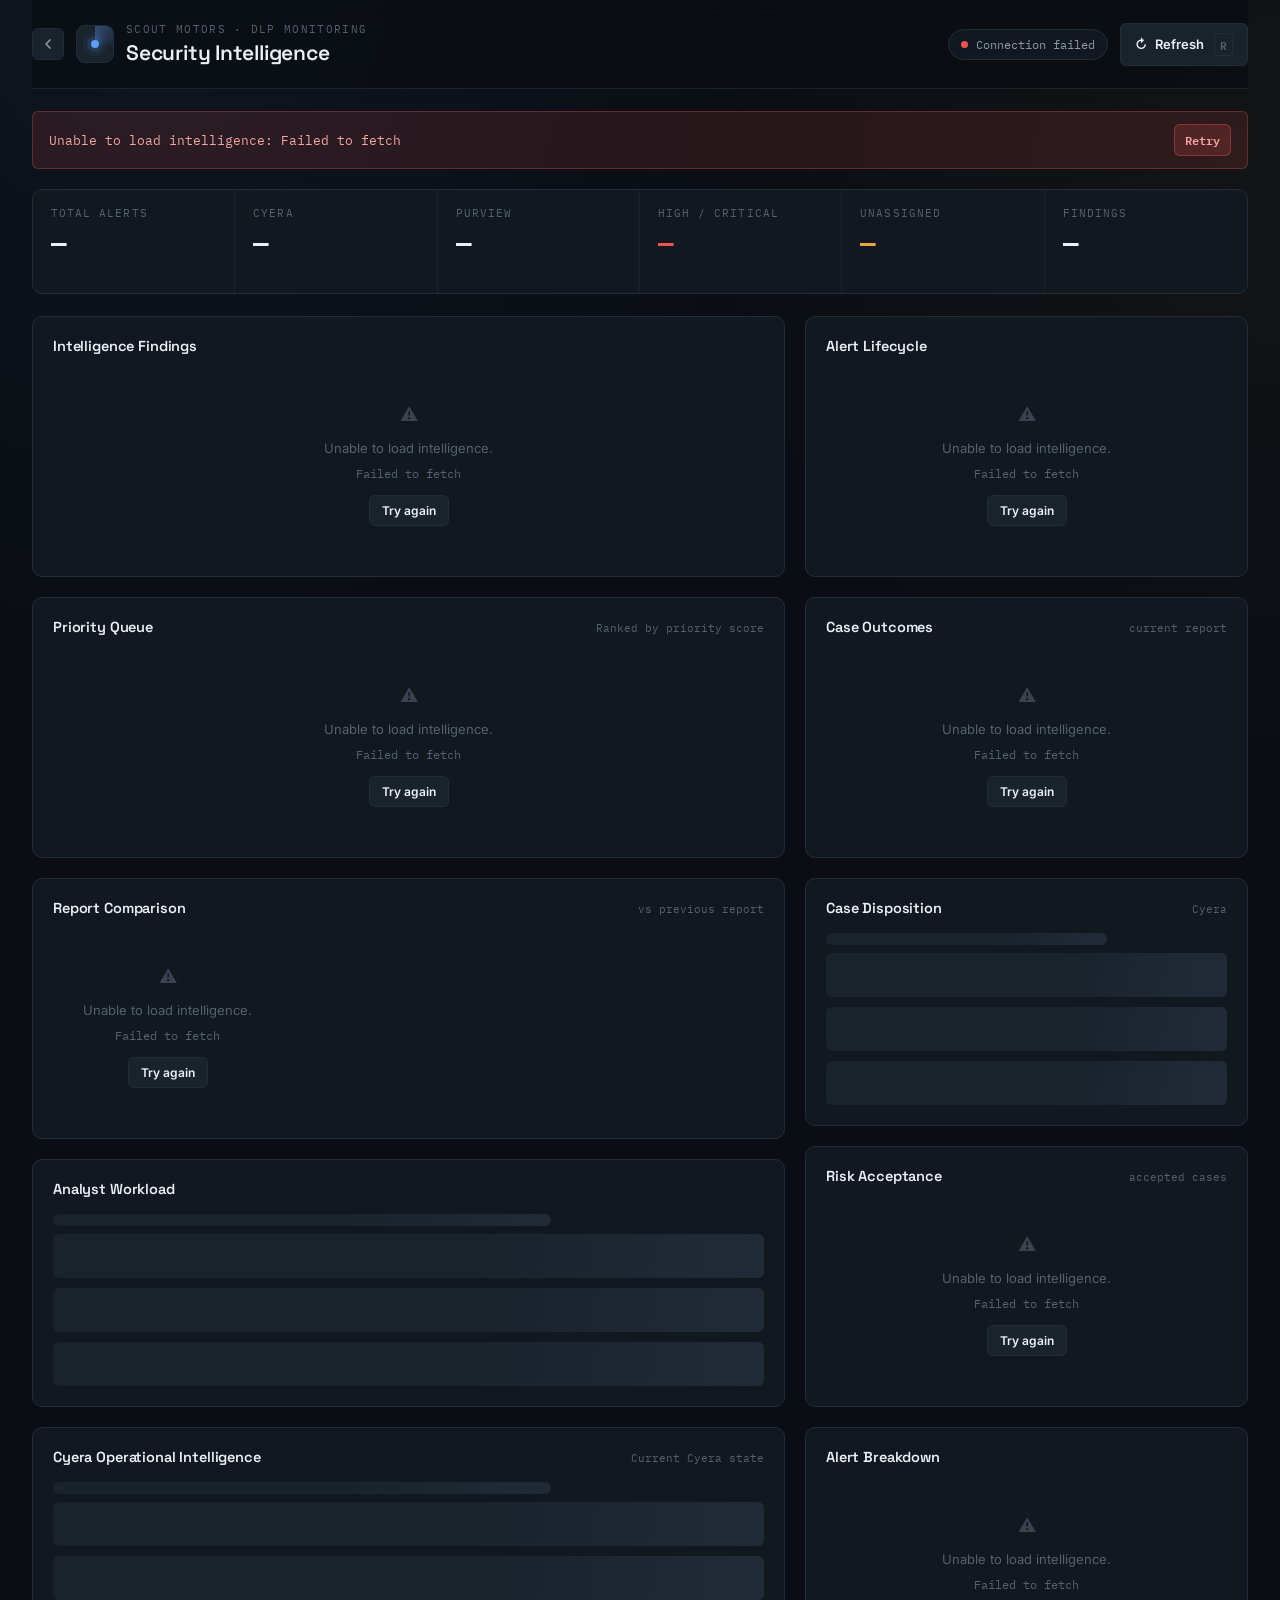
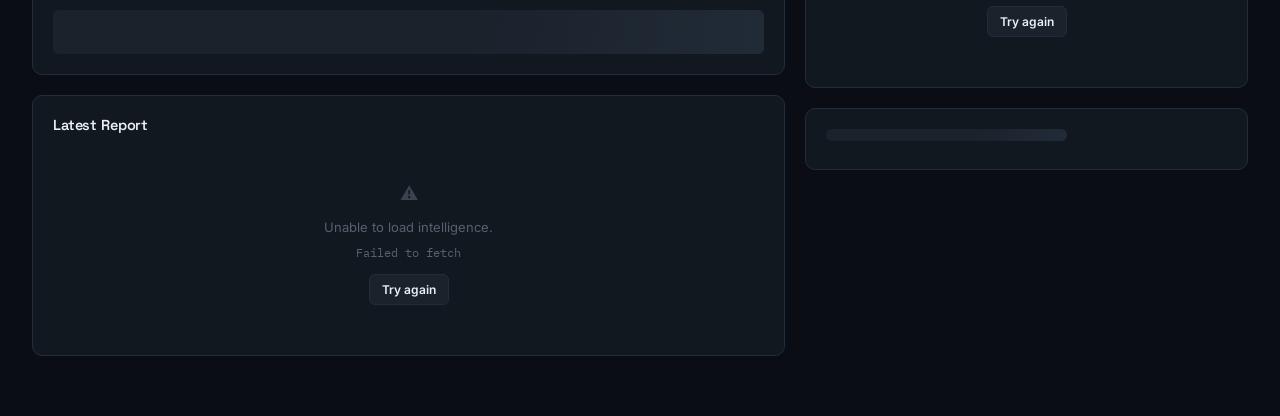
==== commit 0b6a75c3: "fixed layout issues" ====
--- a/intelligence.html
+++ b/intelligence.html
@@ -1824,59 +1824,69 @@
 
                 </section>
 
-            </div>
-            <!-- ============================================
-     CYERA OPERATIONAL INTELLIGENCE
-     ============================================= -->
-
-            <section class="panel">
-
-                <div class="panel-head">
-
-                    <div class="panel-title">
-                        Cyera Operational Intelligence
-                    </div>
-
-                    <div class="panel-meta" id="operational-intelligence-meta">
-                        Current Cyera state
-                    </div>
-
-                </div>
-
-
-                <div id="operational-intelligence-container">
-
-                    <div class="skel skel-line" style="width:70%;"></div>
-
-                    <div class="skel skel-row"></div>
-
-                    <div class="skel skel-row"></div>
-
-                    <div class="skel skel-row"></div>
-
-                </div>
-
-            </section>
-            <!-- ============================================
+
+                <!-- ============================================
+         CYERA OPERATIONAL INTELLIGENCE
+    ============================================= -->
+
+                <section class="panel">
+
+                    <div class="panel-head">
+
+                        <div class="panel-title">
+                            Cyera Operational Intelligence
+                        </div>
+
+                        <div class="panel-meta" id="operational-intelligence-meta">
+                            Current Cyera state
+                        </div>
+
+                    </div>
+
+
+                    <div id="operational-intelligence-container">
+
+                        <div class="skel skel-line" style="width:70%;"></div>
+
+                        <div class="skel skel-row"></div>
+
+                        <div class="skel skel-row"></div>
+
+                        <div class="skel skel-row"></div>
+
+                    </div>
+
+                </section>
+
+
+                <!-- ============================================
          LATEST REPORT
     ============================================= -->
 
-            <section class="panel">
-
-                <div class="panel-head">
-                    <div class="panel-title">
-                        Latest Report
-                    </div>
-                </div>
-
-                <div id="report-container">
-
-                    <div class="skel skel-row"></div>
-
-                </div>
-
-            </section>
-            <!-- RIGHT COLUMN -->
+                <section class="panel">
+
+                    <div class="panel-head">
+                        <div class="panel-title">
+                            Latest Report
+                        </div>
+                    </div>
+
+                    <div id="report-container">
+
+                        <div class="skel skel-row"></div>
+
+                    </div>
+
+                </section>
+
+
+            </div>
+
+
+            <!-- ============================================
+         RIGHT COLUMN
+    ============================================= -->
+
             <div class="col">
 
                 <!-- ============================================
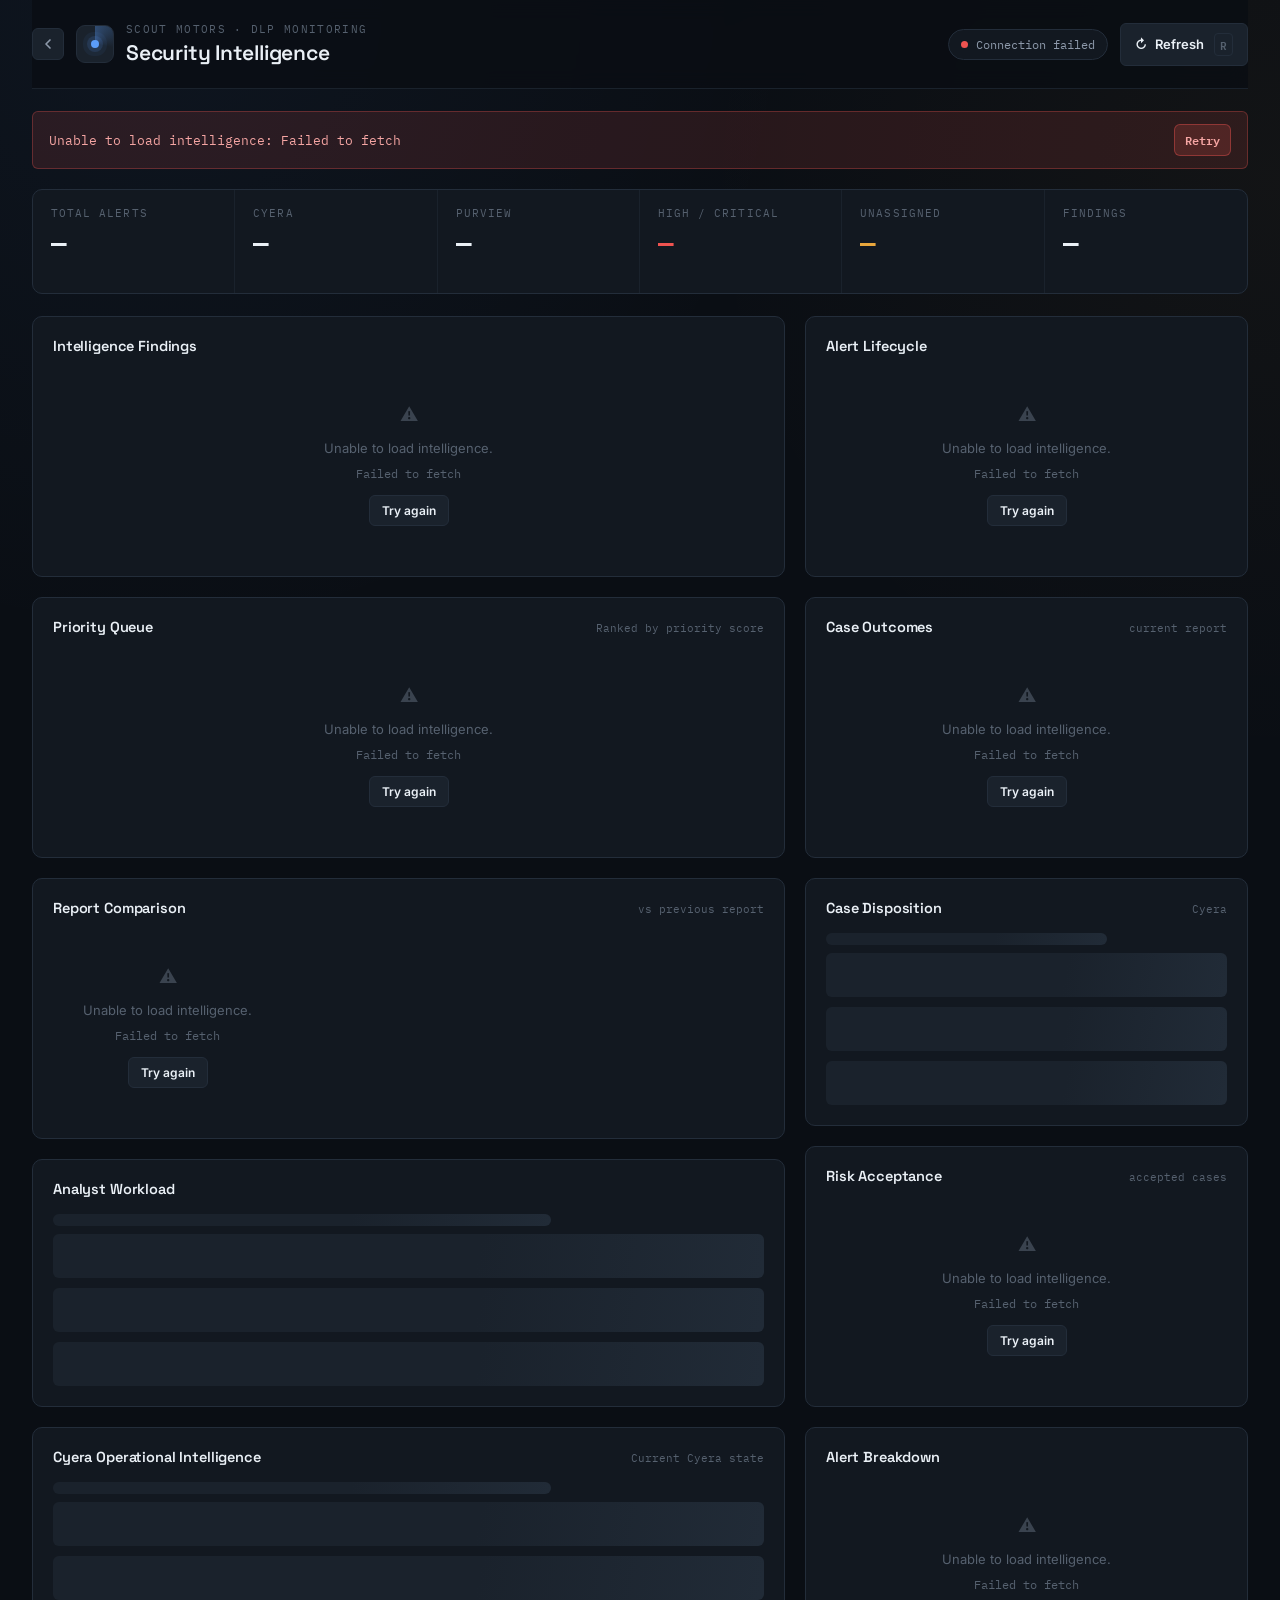
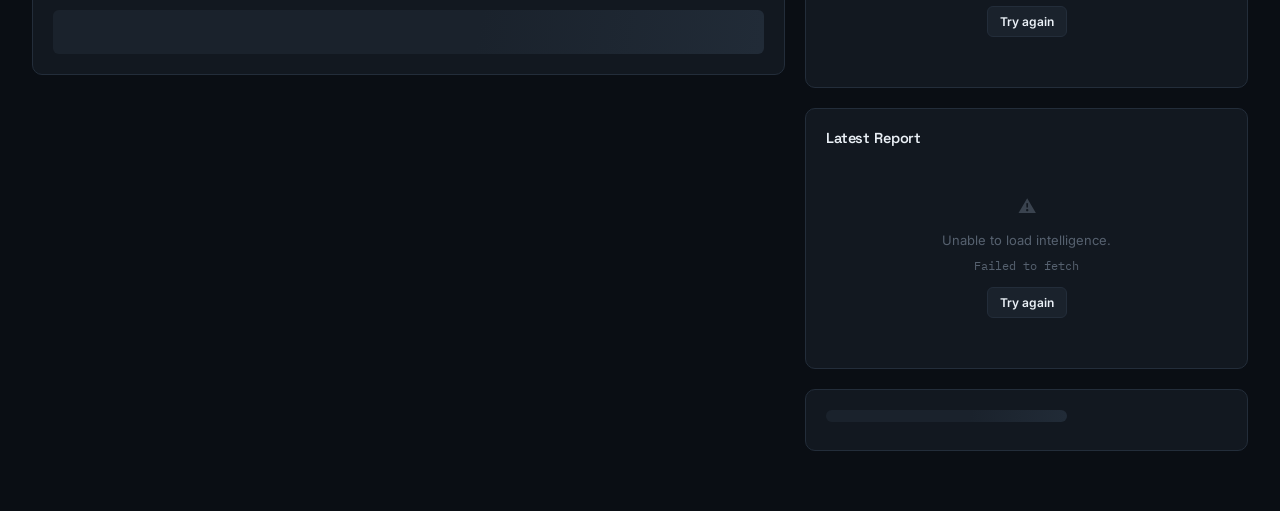
==== commit e85f7787: "made latest report on the right side" ====
--- a/intelligence.html
+++ b/intelligence.html
@@ -1859,7 +1859,156 @@
                 </section>
 
 
+            </div>
+
+
+            <!-- ============================================
+         RIGHT COLUMN
+    ============================================= -->
+
+            <div class="col">
+
                 <!-- ============================================
+         ALERT LIFECYCLE
+    ============================================= -->
+
+                <section class="panel">
+
+                    <div class="panel-head">
+                        <div class="panel-title">
+                            Alert Lifecycle
+                        </div>
+                    </div>
+
+                    <div id="lifecycle-container">
+
+                        <div class="skel skel-line" style="height:10px; border-radius:999px; margin-bottom:14px;"></div>
+
+                        <div class="skel skel-line" style="width:80%;"></div>
+
+                        <div class="skel skel-line" style="width:60%;"></div>
+
+                    </div>
+
+                </section>
+
+
+                <!-- ============================================
+         CASE OUTCOMES
+    ============================================= -->
+
+                <section class="panel">
+
+                    <div class="panel-head">
+
+                        <div class="panel-title">
+                            Case Outcomes
+                        </div>
+
+                        <div class="panel-meta">
+                            current report
+                        </div>
+
+                    </div>
+
+                    <div id="case-outcome-container">
+
+                        <div class="skel skel-row"></div>
+                        <div class="skel skel-row"></div>
+                        <div class="skel skel-row"></div>
+
+                    </div>
+
+                </section>
+
+
+                <!-- ============================================
+         CASE DISPOSITION  (cyeraDispositionIntelligence)
+    ============================================= -->
+
+                <section class="panel">
+
+                    <div class="panel-head">
+
+                        <div class="panel-title">
+                            Case Disposition
+                        </div>
+
+                        <div class="panel-meta" id="disposition-meta">
+                            Cyera
+                        </div>
+
+                    </div>
+
+                    <div id="disposition-container">
+
+                        <div class="skel skel-line" style="width:70%;"></div>
+                        <div class="skel skel-row"></div>
+                        <div class="skel skel-row"></div>
+                        <div class="skel skel-row"></div>
+
+                    </div>
+
+                </section>
+
+
+                <!-- ============================================
+         RISK ACCEPTANCE
+    ============================================= -->
+
+                <section class="panel">
+
+                    <div class="panel-head">
+
+                        <div class="panel-title">
+                            Risk Acceptance
+                        </div>
+
+                        <div class="panel-meta">
+                            accepted cases
+                        </div>
+
+                    </div>
+
+                    <div id="risk-acceptance-container">
+
+                        <div class="skel skel-row"></div>
+                        <div class="skel skel-row"></div>
+                        <div class="skel skel-row"></div>
+
+                    </div>
+
+                </section>
+
+
+                <!-- ============================================
+         ALERT BREAKDOWN
+    ============================================= -->
+
+                <section class="panel">
+
+                    <div class="panel-head">
+                        <div class="panel-title">
+                            Alert Breakdown
+                        </div>
+                    </div>
+
+                    <div id="alert-breakdown">
+
+                        <div class="skel skel-line" style="width:40%;"></div>
+
+                        <div class="skel skel-line" style="width:95%;"></div>
+
+                        <div class="skel skel-line" style="width:80%;"></div>
+
+                        <div class="skel skel-line" style="width:65%;"></div>
+
+                    </div>
+
+                </section>
+
+
+ <!-- ============================================
          LATEST REPORT
     ============================================= -->
 
@@ -1880,158 +2029,6 @@
                 </section>
 
 
-            </div>
-
-
-            <!-- ============================================
-         RIGHT COLUMN
-    ============================================= -->
-
-            <div class="col">
-
-                <!-- ============================================
-         ALERT LIFECYCLE
-    ============================================= -->
-
-                <section class="panel">
-
-                    <div class="panel-head">
-                        <div class="panel-title">
-                            Alert Lifecycle
-                        </div>
-                    </div>
-
-                    <div id="lifecycle-container">
-
-                        <div class="skel skel-line" style="height:10px; border-radius:999px; margin-bottom:14px;"></div>
-
-                        <div class="skel skel-line" style="width:80%;"></div>
-
-                        <div class="skel skel-line" style="width:60%;"></div>
-
-                    </div>
-
-                </section>
-
-
-                <!-- ============================================
-         CASE OUTCOMES
-    ============================================= -->
-
-                <section class="panel">
-
-                    <div class="panel-head">
-
-                        <div class="panel-title">
-                            Case Outcomes
-                        </div>
-
-                        <div class="panel-meta">
-                            current report
-                        </div>
-
-                    </div>
-
-                    <div id="case-outcome-container">
-
-                        <div class="skel skel-row"></div>
-                        <div class="skel skel-row"></div>
-                        <div class="skel skel-row"></div>
-
-                    </div>
-
-                </section>
-
-
-                <!-- ============================================
-         CASE DISPOSITION  (cyeraDispositionIntelligence)
-    ============================================= -->
-
-                <section class="panel">
-
-                    <div class="panel-head">
-
-                        <div class="panel-title">
-                            Case Disposition
-                        </div>
-
-                        <div class="panel-meta" id="disposition-meta">
-                            Cyera
-                        </div>
-
-                    </div>
-
-                    <div id="disposition-container">
-
-                        <div class="skel skel-line" style="width:70%;"></div>
-                        <div class="skel skel-row"></div>
-                        <div class="skel skel-row"></div>
-                        <div class="skel skel-row"></div>
-
-                    </div>
-
-                </section>
-
-
-                <!-- ============================================
-         RISK ACCEPTANCE
-    ============================================= -->
-
-                <section class="panel">
-
-                    <div class="panel-head">
-
-                        <div class="panel-title">
-                            Risk Acceptance
-                        </div>
-
-                        <div class="panel-meta">
-                            accepted cases
-                        </div>
-
-                    </div>
-
-                    <div id="risk-acceptance-container">
-
-                        <div class="skel skel-row"></div>
-                        <div class="skel skel-row"></div>
-                        <div class="skel skel-row"></div>
-
-                    </div>
-
-                </section>
-
-
-                <!-- ============================================
-         ALERT BREAKDOWN
-    ============================================= -->
-
-                <section class="panel">
-
-                    <div class="panel-head">
-                        <div class="panel-title">
-                            Alert Breakdown
-                        </div>
-                    </div>
-
-                    <div id="alert-breakdown">
-
-                        <div class="skel skel-line" style="width:40%;"></div>
-
-                        <div class="skel skel-line" style="width:95%;"></div>
-
-                        <div class="skel skel-line" style="width:80%;"></div>
-
-                        <div class="skel skel-line" style="width:65%;"></div>
-
-                    </div>
-
-                </section>
-
-
-
-
-
                 <!-- ============================================
          GENERATED STATUS
     ============================================= -->
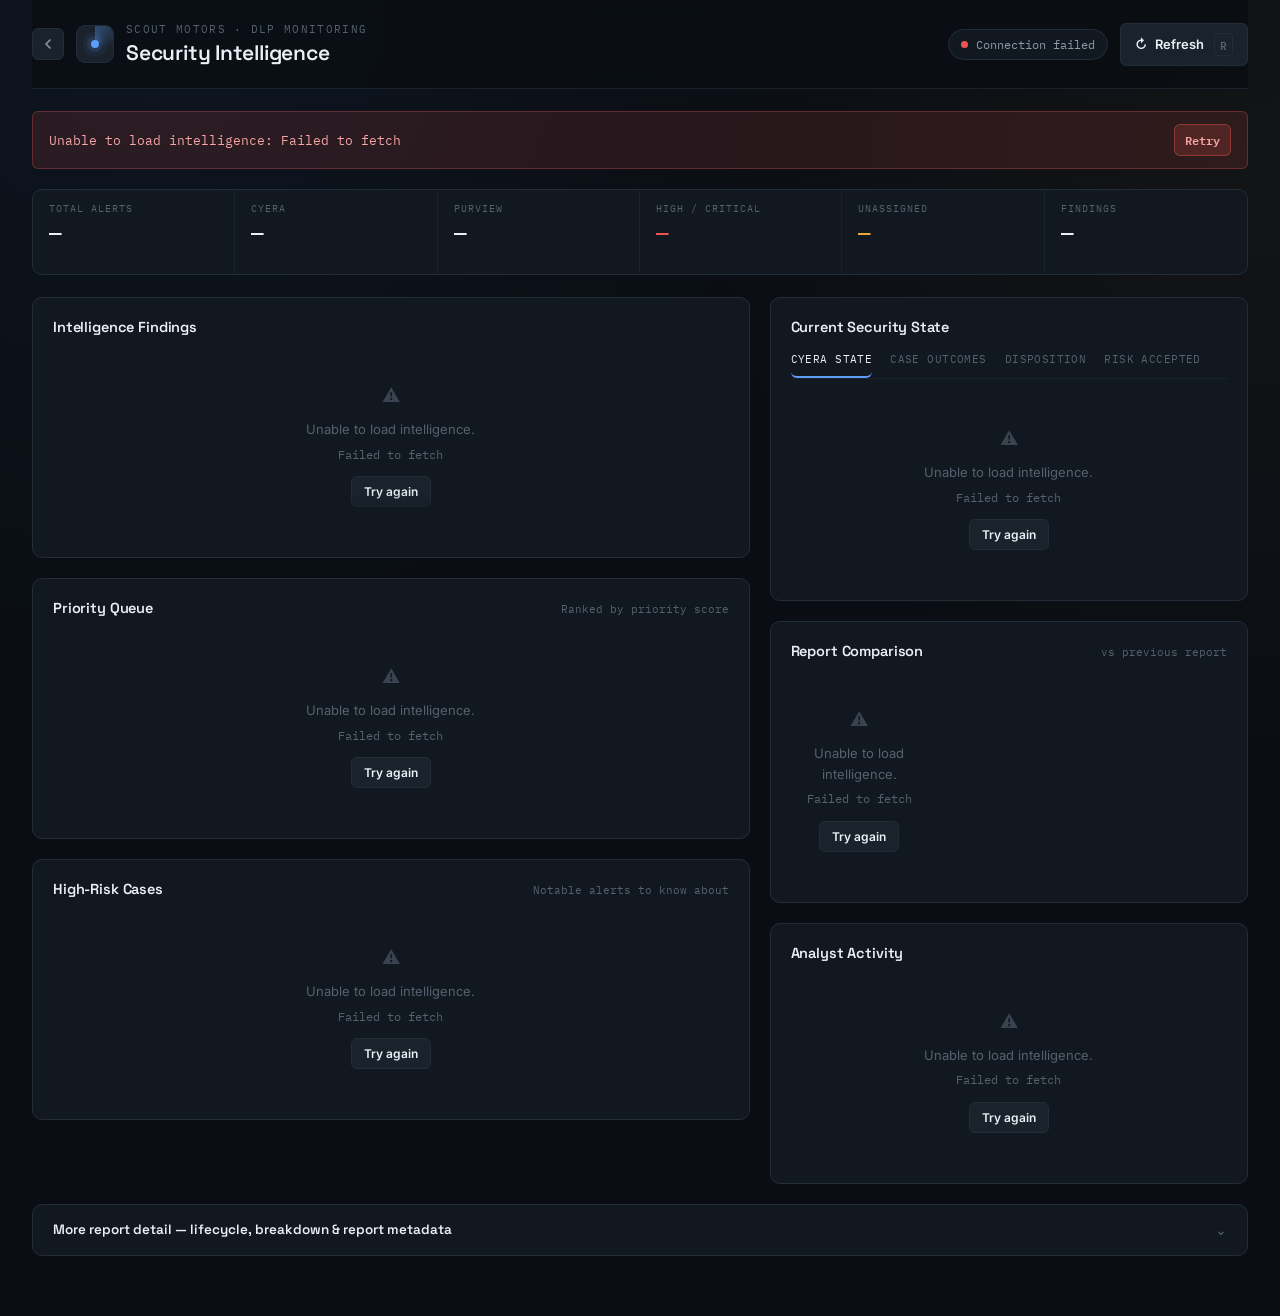
==== commit 2280b661: "new ui change to dashboard" ====
--- a/intelligence.html
+++ b/intelligence.html
@@ -378,7 +378,7 @@
 
         .readout-cell {
             position: relative;
-            padding: 16px 18px;
+            padding: 12px 16px;
             border-right: 1px solid var(--border-soft);
             transition: background .15s var(--ease);
         }
@@ -393,16 +393,16 @@
 
         .readout-label {
             font-family: var(--font-mono);
-            font-size: 10.5px;
+            font-size: 10px;
             letter-spacing: .1em;
             text-transform: uppercase;
             color: var(--text-tertiary);
-            margin-bottom: 8px;
+            margin-bottom: 6px;
         }
 
         .readout-value {
             font-family: var(--font-mono);
-            font-size: 26px;
+            font-size: 21px;
             font-weight: 600;
             line-height: 1;
             color: var(--text-primary);
@@ -435,13 +435,13 @@
         }
 
         .readout-delta {
-            margin-top: 8px;
-            font-family: var(--font-mono);
-            font-size: 11.5px;
+            margin-top: 6px;
+            font-family: var(--font-mono);
+            font-size: 11px;
             display: flex;
             align-items: center;
             gap: 4px;
-            min-height: 15px;
+            min-height: 14px;
         }
 
         .readout-delta.up {
@@ -462,7 +462,7 @@
 
         .main-grid {
             display: grid;
-            grid-template-columns: minmax(0, 1.7fr) minmax(310px, 1fr);
+            grid-template-columns: minmax(0, 1.5fr) minmax(320px, 1fr);
             gap: 20px;
             align-items: start;
         }
@@ -503,8 +503,6 @@
 
         /* ============================================
        ROW ENTRANCE ANIMATION
-       (applied via inline animation-delay from JS —
-       purely presentational, no data logic involved)
     ============================================ */
 
         .row-anim {
@@ -612,6 +610,51 @@
             font-size: 13.5px;
             line-height: 1.5;
             color: var(--text-primary);
+        }
+
+        /* ============================================
+       FINDINGS PROGRESSIVE DISCLOSURE
+       (default view shows a handful; rest are one click away
+        — same insights[] data, just not all dumped at once)
+    ============================================ */
+
+        .findings-wrap {
+            position: relative;
+        }
+
+        .findings-wrap:not(.expanded) #insights-container {
+            max-height: 268px;
+            overflow: hidden;
+        }
+
+        .findings-wrap:not(.expanded)::after {
+            content: "";
+            position: absolute;
+            left: 0;
+            right: 0;
+            bottom: 0;
+            height: 46px;
+            background: linear-gradient(to bottom, transparent, var(--bg-panel));
+            pointer-events: none;
+        }
+
+        .findings-toggle {
+            display: none;
+            width: 100%;
+            margin-top: 12px;
+            background: var(--bg-raised);
+            border: 1px solid var(--border);
+            color: var(--text-secondary);
+            font-family: var(--font-mono);
+            font-size: 11.5px;
+            letter-spacing: .04em;
+            padding: 8px;
+            transition: border-color .15s var(--ease), color .15s var(--ease);
+        }
+
+        .findings-toggle:hover {
+            color: var(--text-primary);
+            border-color: var(--border-strong);
         }
 
         /* ============================================
@@ -905,10 +948,6 @@
    SECURITY INTELLIGENCE EXTENSIONS
 ============================================ */
 
-        /* --------------------------------------------
-   GENERIC INTELLIGENCE METRICS
---------------------------------------------- */
-
         .intel-summary-grid {
             display: grid;
             grid-template-columns: repeat(2, 1fr);
@@ -957,17 +996,18 @@
             color: var(--blue);
         }
 
-
-        /* --------------------------------------------
-   SUBSECTIONS
---------------------------------------------- */
-
         .intel-subsection {
             margin-top: 18px;
             padding-top: 18px;
             border-top: 1px solid var(--border-soft);
         }
 
+        .intel-subsection:first-child {
+            margin-top: 0;
+            padding-top: 0;
+            border-top: none;
+        }
+
         .intel-subsection-title {
             font-family: var(--font-mono);
             font-size: 10.5px;
@@ -976,11 +1016,6 @@
             color: var(--text-tertiary);
             margin-bottom: 12px;
         }
-
-
-        /* --------------------------------------------
-   INTELLIGENCE BARS
---------------------------------------------- */
 
         .intel-bars {
             display: flex;
@@ -1041,11 +1076,6 @@
             font-variant-numeric: tabular-nums;
         }
 
-
-        /* --------------------------------------------
-   CASE SEVERITY TABLE
---------------------------------------------- */
-
         .case-severity-table {
             border: 1px solid var(--border);
             border-radius: var(--radius-sm);
@@ -1094,11 +1124,6 @@
             color: var(--text-primary);
             font-variant-numeric: tabular-nums;
         }
-
-
-        /* --------------------------------------------
-   CASE FOOTNOTE
---------------------------------------------- */
 
         .intel-footnote {
             display: flex;
@@ -1115,11 +1140,6 @@
             font-family: var(--font-mono);
             color: var(--text-primary);
         }
-
-
-        /* --------------------------------------------
-   RISK ACCEPTANCE HERO
---------------------------------------------- */
 
         .risk-hero {
             display: grid;
@@ -1169,11 +1189,6 @@
             color: var(--text-secondary);
         }
 
-
-        /* --------------------------------------------
-   AGING METRICS
---------------------------------------------- */
-
         .aging-metrics {
             display: grid;
             grid-template-columns: repeat(2, 1fr);
@@ -1229,11 +1244,6 @@
             font-family: var(--font-mono);
             font-size: 11px;
         }
-
-
-        /* --------------------------------------------
-   RISK LIST
---------------------------------------------- */
 
         .risk-list {
             display: flex;
@@ -1287,22 +1297,12 @@
             color: var(--text-tertiary);
         }
 
-
-        /* --------------------------------------------
-   INLINE EMPTY STATE
---------------------------------------------- */
-
         .intel-empty-inline {
             padding: 10px 0;
             font-size: 12px;
             color: var(--text-tertiary);
         }
 
-
-        /* --------------------------------------------
-   MOBILE
---------------------------------------------- */
-
         @media (max-width: 620px) {
 
             .intel-summary-grid {
@@ -1322,6 +1322,54 @@
                 grid-template-columns: repeat(2, 1fr);
             }
 
+        }
+
+        /* ============================================
+       CURRENT-STATE TABS
+       (merges Cyera Operational Intelligence, Case Outcomes,
+        Case Disposition, Risk Acceptance into one panel —
+        same containers/render functions, one visible at a time)
+    ============================================ */
+
+        .state-tabs {
+            display: flex;
+            gap: 2px;
+            margin-bottom: 16px;
+            border-bottom: 1px solid var(--border-soft);
+            overflow-x: auto;
+        }
+
+        .state-tab {
+            font-family: var(--font-mono);
+            font-size: 10.5px;
+            letter-spacing: .04em;
+            text-transform: uppercase;
+            color: var(--text-tertiary);
+            background: transparent;
+            border: none;
+            padding: 0 0 10px;
+            margin-right: 16px;
+            white-space: nowrap;
+            border-bottom: 2px solid transparent;
+            transition: color .15s var(--ease), border-color .15s var(--ease);
+        }
+
+        .state-tab:hover {
+            color: var(--text-secondary);
+        }
+
+        .state-tab.active {
+            color: var(--text-primary);
+            border-bottom-color: var(--blue);
+        }
+
+        .state-tab-panel {
+            display: none;
+        }
+
+        .state-tab-panel.active {
+            display: block;
+            animation: rise-in .25s var(--ease);
         }
 
         /* ============================================
@@ -1469,6 +1517,65 @@
         }
 
         /* ============================================
+       SECONDARY DETAILS PANEL (native <details>)
+       Lifecycle + Alert Breakdown + Report metadata —
+       collapsed by default, one click to expand.
+    ============================================ */
+
+        .details-panel {
+            margin-top: 20px;
+            padding: 0;
+            overflow: hidden;
+        }
+
+        .details-panel>summary {
+            list-style: none;
+            cursor: pointer;
+            padding: 16px 20px;
+            display: flex;
+            justify-content: space-between;
+            align-items: center;
+            font-family: var(--font-display);
+            font-size: 13.5px;
+            font-weight: 600;
+        }
+
+        .details-panel>summary::-webkit-details-marker {
+            display: none;
+        }
+
+        .details-panel>summary::after {
+            content: "\2304";
+            font-family: var(--font-mono);
+            color: var(--text-tertiary);
+            font-weight: 400;
+            font-size: 14px;
+            transition: transform .2s var(--ease);
+        }
+
+        .details-panel[open]>summary::after {
+            transform: rotate(180deg);
+        }
+
+        .details-panel-body {
+            padding: 4px 20px 20px;
+            display: grid;
+            grid-template-columns: repeat(auto-fit, minmax(240px, 1fr));
+            gap: 20px;
+            border-top: 1px solid var(--border-soft);
+            padding-top: 18px;
+        }
+
+        .details-sub-title {
+            font-family: var(--font-mono);
+            font-size: 10.5px;
+            letter-spacing: .08em;
+            text-transform: uppercase;
+            color: var(--text-tertiary);
+            margin-bottom: 12px;
+        }
+
+        /* ============================================
        EMPTY / ERROR STATES
     ============================================ */
 
@@ -1496,7 +1603,6 @@
 
         /* ============================================
        SKELETON LOADERS
-       (shown before first successful fetch)
     ============================================ */
 
         .skel {
@@ -1715,7 +1821,7 @@
 
 
         <!-- ============================================
-         READOUT STRIP
+         READOUT STRIP — above the fold, compact
     ============================================ -->
 
         <section class="readout-strip">
@@ -1758,6 +1864,9 @@
 
         <!-- ============================================
          MAIN GRID
+         Reading order = decision order:
+         1 needs attention · 3 work first · 6 high-risk cases  (left)
+         2 current state · 4 what changed · 5 analyst activity (right)
     ============================================ -->
 
         <div class="main-grid">
@@ -1765,18 +1874,25 @@
             <!-- LEFT COLUMN -->
             <div class="col">
 
+                <!-- SECTION 1 — WHAT NEEDS ATTENTION -->
                 <section class="panel">
                     <div class="panel-head">
                         <div class="panel-title">Intelligence Findings</div>
                         <div class="panel-meta" id="findings-meta"></div>
                     </div>
-                    <div id="insights-container">
-                        <div class="skel skel-line" style="width:70%;"></div>
-                        <div class="skel skel-line" style="width:92%;"></div>
-                        <div class="skel skel-line" style="width:55%;"></div>
+
+                    <div class="findings-wrap" id="findings-wrap">
+                        <div id="insights-container">
+                            <div class="skel skel-line" style="width:70%;"></div>
+                            <div class="skel skel-line" style="width:92%;"></div>
+                            <div class="skel skel-line" style="width:55%;"></div>
+                        </div>
                     </div>
+
+                    <button class="findings-toggle" id="findings-toggle" type="button">Show all findings</button>
                 </section>
 
+                <!-- SECTION 3 — WHAT TO WORK ON FIRST -->
                 <section class="panel">
                     <div class="panel-head">
                         <div class="panel-title">Priority Queue</div>
@@ -1789,6 +1905,77 @@
                     </div>
                 </section>
 
+                <!-- SECTION 6 — HIGH-RISK CASES -->
+                <section class="panel">
+                    <div class="panel-head">
+                        <div class="panel-title">High-Risk Cases</div>
+                        <div class="panel-meta">Notable alerts to know about</div>
+                    </div>
+                    <div id="highrisk-container">
+                        <div class="skel skel-row"></div>
+                        <div class="skel skel-row"></div>
+                        <div class="skel skel-row"></div>
+                    </div>
+                </section>
+
+            </div>
+
+
+            <!-- RIGHT COLUMN -->
+            <div class="col">
+
+                <!-- SECTION 2 — CURRENT SECURITY STATE
+                     Merges: Cyera Operational Intelligence, Case Outcomes,
+                     Case Disposition, Risk Acceptance. Same containers /
+                     render functions — only one tab visible at a time. -->
+                <section class="panel">
+
+                    <div class="panel-head">
+                        <div class="panel-title">Current Security State</div>
+                        <div class="panel-meta" id="operational-intelligence-meta"></div>
+                    </div>
+
+                    <div class="state-tabs">
+                        <button class="state-tab active" type="button" data-tab="cyera">Cyera State</button>
+                        <button class="state-tab" type="button" data-tab="outcomes">Case Outcomes</button>
+                        <button class="state-tab" type="button" data-tab="disposition">Disposition</button>
+                        <button class="state-tab" type="button" data-tab="risk">Risk Accepted</button>
+                    </div>
+
+                    <div class="state-tab-panel active" data-tab-panel="cyera">
+                        <div id="operational-intelligence-container">
+                            <div class="skel skel-line" style="width:70%;"></div>
+                            <div class="skel skel-row"></div>
+                            <div class="skel skel-row"></div>
+                        </div>
+                    </div>
+
+                    <div class="state-tab-panel" data-tab-panel="outcomes">
+                        <div id="case-outcome-container">
+                            <div class="skel skel-row"></div>
+                            <div class="skel skel-row"></div>
+                        </div>
+                    </div>
+
+                    <div class="state-tab-panel" data-tab-panel="disposition">
+                        <div class="panel-meta" id="disposition-meta" style="margin-bottom:12px;"></div>
+                        <div id="disposition-container">
+                            <div class="skel skel-line" style="width:70%;"></div>
+                            <div class="skel skel-row"></div>
+                            <div class="skel skel-row"></div>
+                        </div>
+                    </div>
+
+                    <div class="state-tab-panel" data-tab-panel="risk">
+                        <div id="risk-acceptance-container">
+                            <div class="skel skel-row"></div>
+                            <div class="skel skel-row"></div>
+                        </div>
+                    </div>
+
+                </section>
+
+                <!-- SECTION 4 — WHAT CHANGED -->
                 <section class="panel">
                     <div class="panel-head">
                         <div class="panel-title">Report Comparison</div>
@@ -1801,251 +1988,67 @@
                     </div>
                 </section>
 
-
-                <!-- ============================================
-         ANALYST WORKLOAD  (cyeraWorkIntelligence)
-    ============================================= -->
-
+                <!-- SECTION 5 — WHO'S WORKING THE ALERTS -->
                 <section class="panel">
-
                     <div class="panel-head">
-                        <div class="panel-title">
-                            Analyst Workload
-                        </div>
+                        <div class="panel-title">Analyst Activity</div>
                         <div class="panel-meta" id="workload-meta"></div>
                     </div>
-
                     <div id="workload-container">
                         <div class="skel skel-line" style="width:70%;"></div>
                         <div class="skel skel-row"></div>
                         <div class="skel skel-row"></div>
+                    </div>
+                </section>
+
+            </div>
+
+        </div>
+
+
+        <!-- ============================================
+         SECONDARY / LOW-PRIORITY INFORMATION
+         Lifecycle, alert breakdown, and report metadata —
+         collapsed by default, one click away when needed.
+    ============================================= -->
+
+        <details class="panel details-panel">
+
+            <summary>More report detail — lifecycle, breakdown &amp; report metadata</summary>
+
+            <div class="details-panel-body">
+
+                <div>
+                    <div class="details-sub-title">Alert Lifecycle</div>
+                    <div id="lifecycle-container">
+                        <div class="skel skel-line" style="height:10px; border-radius:999px; margin-bottom:14px;"></div>
+                        <div class="skel skel-line" style="width:80%;"></div>
+                        <div class="skel skel-line" style="width:60%;"></div>
+                    </div>
+                </div>
+
+                <div>
+                    <div class="details-sub-title">Alert Breakdown</div>
+                    <div id="alert-breakdown">
+                        <div class="skel skel-line" style="width:40%;"></div>
+                        <div class="skel skel-line" style="width:95%;"></div>
+                        <div class="skel skel-line" style="width:80%;"></div>
+                    </div>
+                </div>
+
+                <div>
+                    <div class="details-sub-title">Latest Report</div>
+                    <div id="report-container">
                         <div class="skel skel-row"></div>
                     </div>
-
-                </section>
-
-
-                <!-- ============================================
-         CYERA OPERATIONAL INTELLIGENCE
-    ============================================= -->
-
-                <section class="panel">
-
-                    <div class="panel-head">
-
-                        <div class="panel-title">
-                            Cyera Operational Intelligence
-                        </div>
-
-                        <div class="panel-meta" id="operational-intelligence-meta">
-                            Current Cyera state
-                        </div>
-
+                    <div id="generated-container" class="status-footer" style="margin-top:12px;">
+                        <div class="skel skel-line" style="width:60%;"></div>
                     </div>
-
-
-                    <div id="operational-intelligence-container">
-
-                        <div class="skel skel-line" style="width:70%;"></div>
-
-                        <div class="skel skel-row"></div>
-
-                        <div class="skel skel-row"></div>
-
-                        <div class="skel skel-row"></div>
-
-                    </div>
-
-                </section>
-
+                </div>
 
             </div>
 
-
-            <!-- ============================================
-         RIGHT COLUMN
-    ============================================= -->
-
-            <div class="col">
-
-                <!-- ============================================
-         ALERT LIFECYCLE
-    ============================================= -->
-
-                <section class="panel">
-
-                    <div class="panel-head">
-                        <div class="panel-title">
-                            Alert Lifecycle
-                        </div>
-                    </div>
-
-                    <div id="lifecycle-container">
-
-                        <div class="skel skel-line" style="height:10px; border-radius:999px; margin-bottom:14px;"></div>
-
-                        <div class="skel skel-line" style="width:80%;"></div>
-
-                        <div class="skel skel-line" style="width:60%;"></div>
-
-                    </div>
-
-                </section>
-
-
-                <!-- ============================================
-         CASE OUTCOMES
-    ============================================= -->
-
-                <section class="panel">
-
-                    <div class="panel-head">
-
-                        <div class="panel-title">
-                            Case Outcomes
-                        </div>
-
-                        <div class="panel-meta">
-                            current report
-                        </div>
-
-                    </div>
-
-                    <div id="case-outcome-container">
-
-                        <div class="skel skel-row"></div>
-                        <div class="skel skel-row"></div>
-                        <div class="skel skel-row"></div>
-
-                    </div>
-
-                </section>
-
-
-                <!-- ============================================
-         CASE DISPOSITION  (cyeraDispositionIntelligence)
-    ============================================= -->
-
-                <section class="panel">
-
-                    <div class="panel-head">
-
-                        <div class="panel-title">
-                            Case Disposition
-                        </div>
-
-                        <div class="panel-meta" id="disposition-meta">
-                            Cyera
-                        </div>
-
-                    </div>
-
-                    <div id="disposition-container">
-
-                        <div class="skel skel-line" style="width:70%;"></div>
-                        <div class="skel skel-row"></div>
-                        <div class="skel skel-row"></div>
-                        <div class="skel skel-row"></div>
-
-                    </div>
-
-                </section>
-
-
-                <!-- ============================================
-         RISK ACCEPTANCE
-    ============================================= -->
-
-                <section class="panel">
-
-                    <div class="panel-head">
-
-                        <div class="panel-title">
-                            Risk Acceptance
-                        </div>
-
-                        <div class="panel-meta">
-                            accepted cases
-                        </div>
-
-                    </div>
-
-                    <div id="risk-acceptance-container">
-
-                        <div class="skel skel-row"></div>
-                        <div class="skel skel-row"></div>
-                        <div class="skel skel-row"></div>
-
-                    </div>
-
-                </section>
-
-
-                <!-- ============================================
-         ALERT BREAKDOWN
-    ============================================= -->
-
-                <section class="panel">
-
-                    <div class="panel-head">
-                        <div class="panel-title">
-                            Alert Breakdown
-                        </div>
-                    </div>
-
-                    <div id="alert-breakdown">
-
-                        <div class="skel skel-line" style="width:40%;"></div>
-
-                        <div class="skel skel-line" style="width:95%;"></div>
-
-                        <div class="skel skel-line" style="width:80%;"></div>
-
-                        <div class="skel skel-line" style="width:65%;"></div>
-
-                    </div>
-
-                </section>
-
-
- <!-- ============================================
-         LATEST REPORT
-    ============================================= -->
-
-                <section class="panel">
-
-                    <div class="panel-head">
-                        <div class="panel-title">
-                            Latest Report
-                        </div>
-                    </div>
-
-                    <div id="report-container">
-
-                        <div class="skel skel-row"></div>
-
-                    </div>
-
-                </section>
-
-
-                <!-- ============================================
-         GENERATED STATUS
-    ============================================= -->
-
-                <section class="panel">
-
-                    <div id="generated-container" class="status-footer">
-
-                        <div class="skel skel-line" style="width:60%;"></div>
-
-                    </div>
-
-                </section>
-
-            </div>
-
-        </div>
+        </details>
 
     </div>
 
